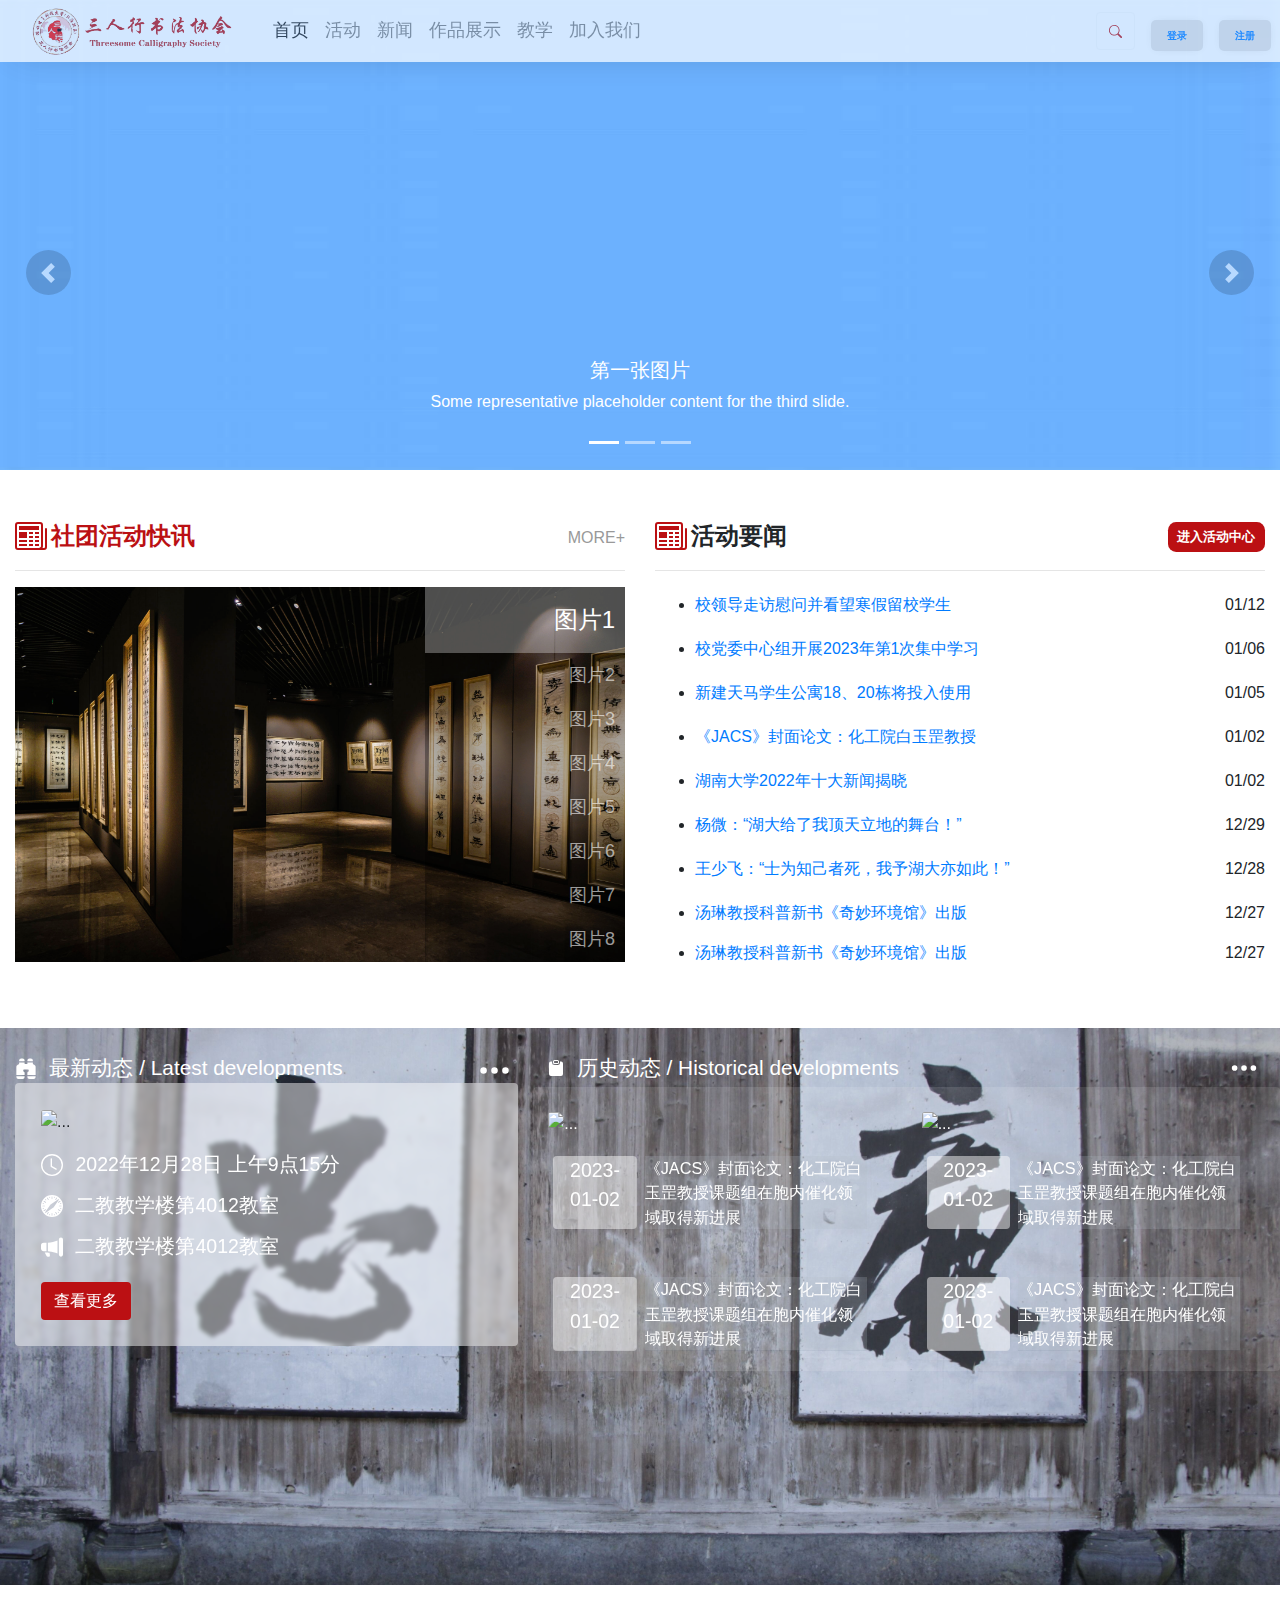
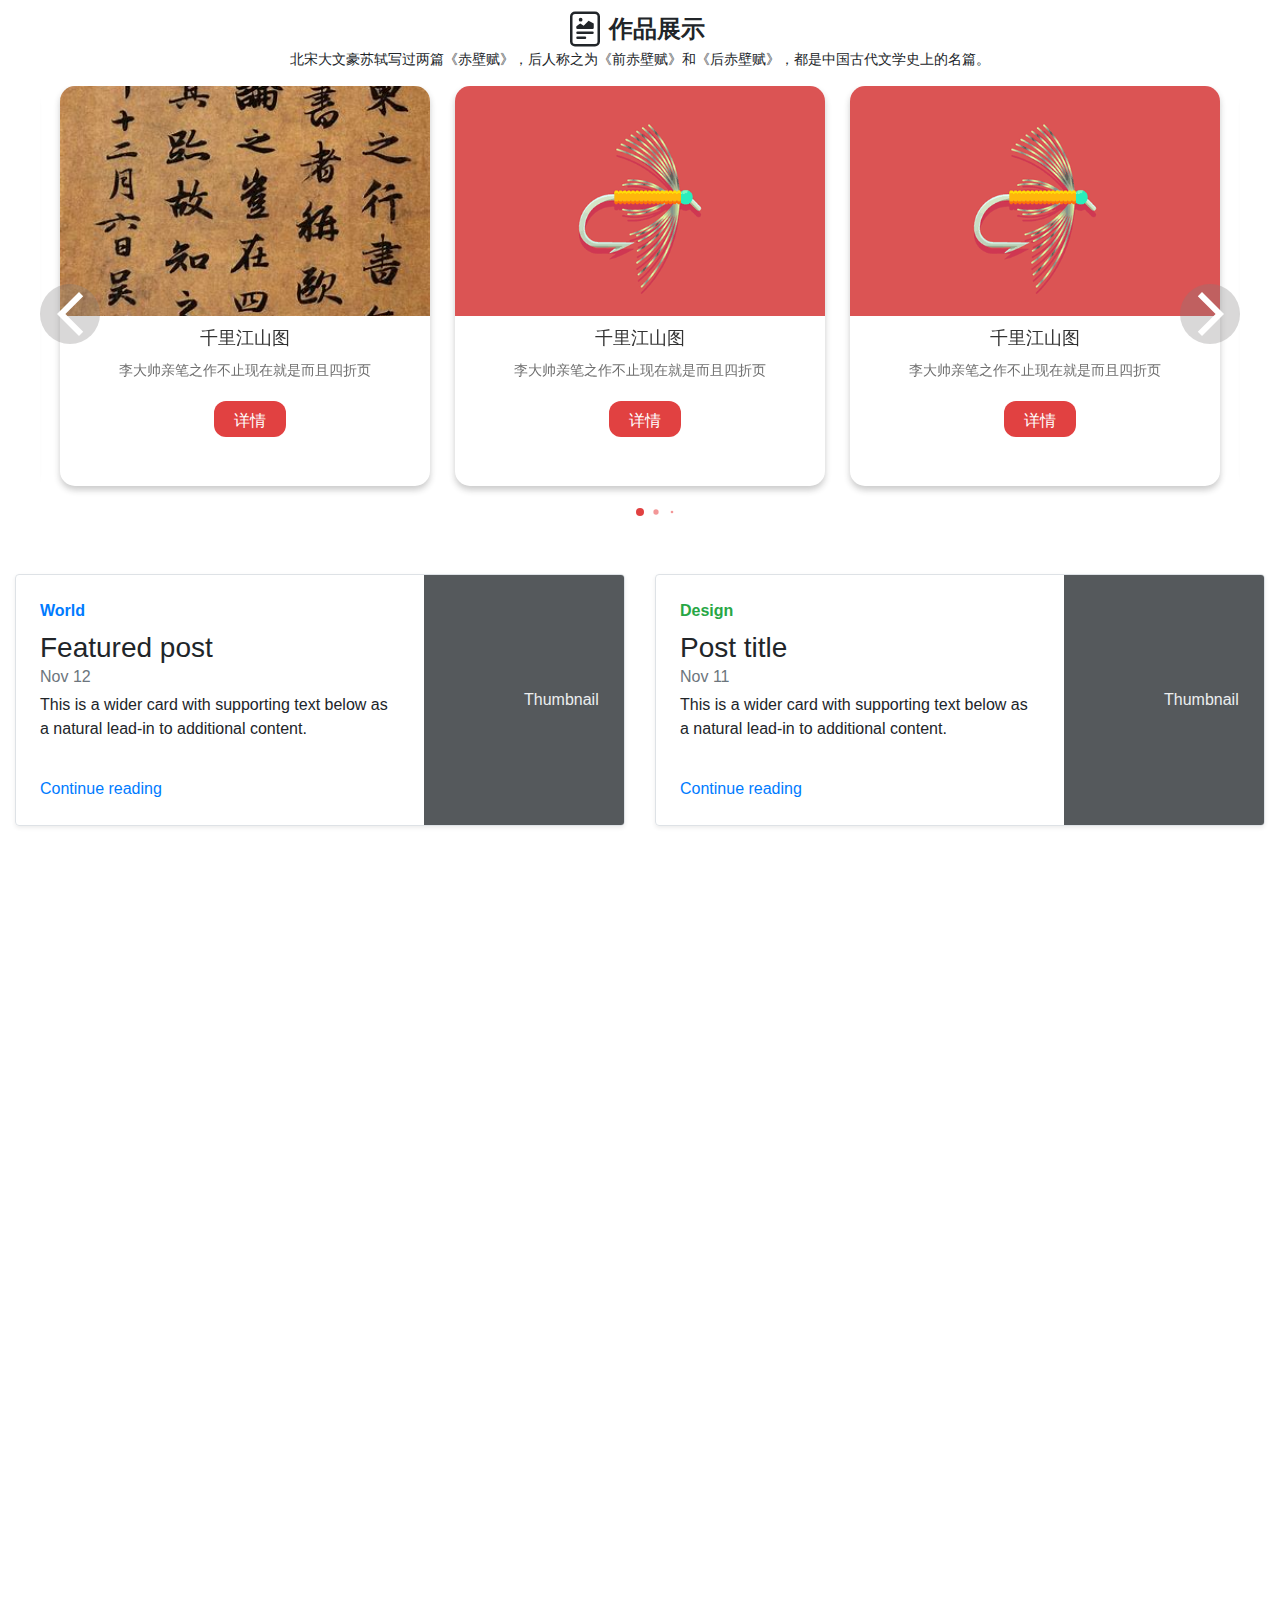
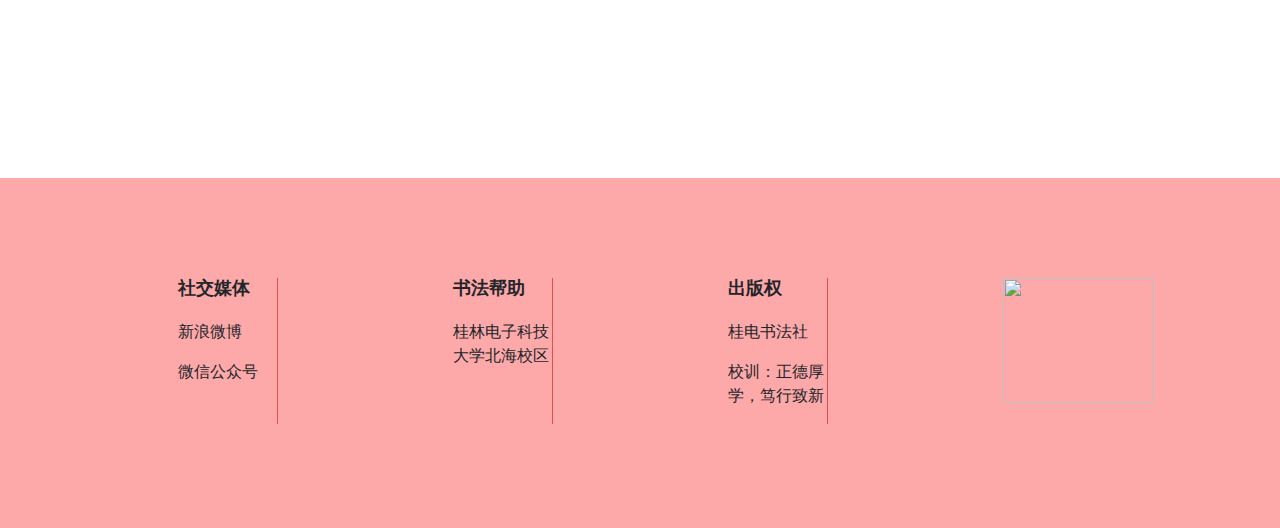
==== index.html @ 5d21cb12 "Merge branch 'master' of https://gitee.com/yu-beihu/calligraphy_association" ====
<!DOCTYPE html>
<html lang="zn-CN">

<head>
    <meta charset="UTF-8">
    <meta http-equiv="X-UA-Compatible" content="IE=edge">
    <meta name="viewport" content="width=device-width, initial-scale=1.0">
    <title>首页</title>
    <link rel="stylesheet" href="css/bootstrap.css">
    <!--Swiper CSS-->
    <link rel="stylesheet" href="css/swiper.min.css">
    <link rel="stylesheet" href="css/swiper-bundle.min.css">
    <script src="js/jquery-3.1.0.js"></script>
    <script src="js/bootstrap.min.js"></script>
    <script src="js/popper.min.js"></script>
    <script src="js/bootstrap.bundle.min.js"></script>
    <script src="js/bootstrap.js"></script>
    <script src="js/popper.min.js"></script>

    <script type="text/javascript" src="js/jquery.min.js"></script>
    <script type="text/javascript" src="js/template-web.js"></script>
    <link rel="stylesheet" href="css/put.css">


    <!-- <script src="https://cdn.staticfile.org/jquery/3.2.1/jquery.min.js"></script> -->
    <!-- <script src="https://cdn.staticfile.org/twitter-bootstrap/4.3.1/js/bootstrap.min.js"></script> -->

    <style>
        body {
            font-family: SF Pro SC, SF Pro Display, SF Pro Icons, AOS Icons, PingFang SC, Helvetica Neue, Helvetica, Arial, sans-serif;
        }

        @font-face {
            font-family: 'YuWeisform';
            /* 这个名字可以自己定义 */
            src: url('fonts/YuWeisform.ttf');
            /* IE9 Compat Modes */
            /*这里以及下面的src后面的地址填的都是自己本地的相对地址*/
            /* Legacy iOS */
            /* font-weight: bold;
            font-style: normal; */
        }

        .first {
            z-index: 99;
        }

        .logoimg {
            position: fixed;
            left: 20px;
            top: 0px;
            width: 223px;
            height: 64px;
        }

        .navbar-header {
            padding-left: 200px;
            height: 45px;
        }

        .nav-item {
            font-size: 18px;
            color: #000;
            border-bottom: 1px solid #ffffff;

        }

        .nav-item:hover {
            padding: 0px -2px;
            border-bottom: 1px solid #000000;
        }


        .button-header {
            padding-top: 7px;
        }

        .navbar-toggler {
            margin-top: 3px;
        }

        /* Make the image fully responsive */

        .carousel-inner img {
            width: 100%;
            height: 100%;
        }

        .my-navbar {
            padding: 9px;
            transition: background 0.5s ease-in-out, padding 0.5s ease-in-out;
            background-color: #ffffff;
            opacity: 0.70;
            -webkit-box-shadow: 3px 2px 37px -13px rgba(0, 0, 0, .3);
            box-shadow: 3px 2px 37px -13px rgba(0, 0, 0, .3);


        }

        .my-navbar a {
            background: transparent !important;
            /* color: #fff !important */
        }

        .my-navbar a:hover {
            color: #000000 !important;
            background: transparent;
            outline: 0
        }

        .my-navbar a {
            transition: color 0.5s ease-in-out;
        }

        /*-webkit-transition ;-moz-transition*/

        .top-nav {
            padding: 9px 5px;
            background: #ffffff;
            opacity: 1;
        }

        button.navbar-toggle {
            background-color: #fbfbfb;
        }

        /*整个背景都是transparent透明的，会看不到，所以再次覆盖一下*/

        button.navbar-toggle>span.icon-bar {
            background-color: #dedede
        }

        /* 
        导航栏登录注册css
         */
        .login {
            /* padding: 15px 25px; */
            border: unset;
            border-radius: 5px;
            color: #000000;
            z-index: 1;
            background: #e4e3e3;
            position: relative;
            font-weight: 1000;
            font-size: 10px;
            -webkit-box-shadow: 0px 0px 11px -6px rgba(0, 0, 0, .3);
            box-shadow: 0px 0px 11px -6px rgba(0, 0, 0, .3);
            transition: all 250ms;
            overflow: hidden;
        }

        .login::before {
            content: "";
            position: absolute;
            top: 0;
            left: 0;
            height: 100%;
            width: 0;
            /* border-radius: 3px; */
            background-color: #BB1013;
            z-index: -1;
            -webkit-box-shadow: 4px 8px 19px -3px rgba(0, 0, 0, 0.27);
            box-shadow: 4px 8px 19px -3px rgba(0, 0, 0, 0.27);
            transition: all 250ms
        }

        .login:hover {
            color: #e8e8e8;
        }

        .login:hover::before {
            width: 100%;
        }

        .resd {
            /* padding: 15px 25px; */
            border: unset;
            border-radius: 5px;
            color: #000000;
            z-index: 1;
            background: #e4e3e3;
            position: relative;
            font-weight: 1000;
            font-size: 10px;
            -webkit-box-shadow: 0px 0px 11px -6px rgba(0, 0, 0, .3);
            box-shadow: 0px 0px 11px -6px rgba(0, 0, 0, .3);
            transition: all 250ms;
            overflow: hidden;
        }

        .resd::before {
            content: "";
            position: absolute;
            top: 0;
            left: 0;
            height: 100%;
            width: 0;
            border-radius: 3px;
            background-color: #BB1013;
            z-index: -1;
            transition: all 250ms
        }

        .resd:hover {
            color: #e8e8e8;
        }

        .resd:hover::before {
            width: 100%;
        }

        /* 
        导航栏登录注册css结束
         */

        /*轮播图左右按钮*/
        .prev {
            position: absolute;
            left: 2%;
            top: 50%;
            margin-top: 15px;
            width: 45px;
            height: 45px;
            background-color: rgba(0, 0, 0, .3);
            text-align: center;
            line-height: 30px;
            color: #fff;
            text-decoration: none;
            border-radius: 45px;
            border-radius: 45px;
            /* display: none; */
            z-index: 2;
        }

        .next {
            position: absolute;
            right: 2%;
            top: 50%;
            margin-top: 15px;
            width: 45px;
            height: 45px;
            background-color: rgba(0, 0, 0, .3);
            text-align: center;
            line-height: 30px;
            color: #fff;
            text-decoration: none;
            border-radius: 45px;
            border-radius: 45px;
            /* display: none; */
            z-index: 2;
        }

        /* 
          导航栏收缩时展示按钮
         */
        .burger {
            position: relative;
            width: 33px;
            height: 18px;
            background: transparent;
            cursor: pointer;
            top: 4px;
        }

        .burger input {
            display: none;
        }

        .burger span {
            display: block;
            position: absolute;
            height: 4px;
            width: 100%;
            background: black;
            border-radius: 9px;
            opacity: 1;
            left: 0;
            transform: rotate(0deg);
            transition: .25s ease-in-out;
        }

        .burger span:nth-of-type(1) {
            top: 0px;
            transform-origin: left center;
        }

        .burger span:nth-of-type(2) {
            top: 50%;
            transform: translateY(-50%);
            transform-origin: left center;
        }

        .burger span:nth-of-type(3) {
            top: 100%;
            transform-origin: left center;
            transform: translateY(-100%);
        }

        .burger input:checked~span:nth-of-type(1) {
            transform: rotate(45deg);
            top: -3px;
            left: 5px;
        }

        .burger input:checked~span:nth-of-type(2) {
            width: 0%;
            opacity: 0;
        }

        .burger input:checked~span:nth-of-type(3) {
            transform: rotate(-45deg);
            top: 21px;
            left: 5px;
        }

        .search {
            z-index: 2000;
            height: 50px;
            width: 100%;
            position: fixed;
            top: 61px;
            padding: 10px 0px;
            background: rgba(156, 156, 156, 0.45);
            backdrop-filter: blur(2px);
            border-radius: 4px;
            overflow: hidden;
        }

        .input {
            width: 80%;
            /* max-width: auto; */
            height: 30px;
            padding: 12px;
            background-color: #fffdfd;
            border-radius: 6px 0 0 6px;
            border: 1.5px solid lightgrey;
            outline: none;
            transition: all 0.3s cubic-bezier(0.19, 1, 0.22, 1);
            /* box-shadow: 0px 0px 20px -18px; */
        }

        .input:hover {
            border: 2px solid lightgrey;
            box-shadow: 0px 0px 20px -17px;
        }

        .input:active {
            transform: scale(0.95);
        }

        .input:focus {
            border-radius: 26px 0 0 26px;
        }

        .button--submit {
            border-radius: 0 6px 6px 0;
            border: none;
            background-color: #BB1013;
            color: #fff;
            font-size: 10px;
            font-weight: bolder;
        }


        /* 
          导航栏收缩时展示按钮结束
         */

        /* 更多活动按钮 */
        .moreActivity {
            width: 7.5em;
            height: 2.3em;
            /* margin: 0.5em; */
            background: #BB1013;
            color: white;
            border: none;
            border-radius: 0.625em;
            font-size: 13px;
            font-weight: bold;
            cursor: pointer;
            position: relative;
            z-index: 1;
            overflow: hidden;
        }

        .moreActivity:hover {
            color: black;
        }

        .moreActivity:after {
            content: "";
            background: white;
            position: absolute;
            z-index: -1;
            left: -20%;
            right: -20%;
            top: 0;
            bottom: 0;
            transform: skewX(-45deg) scale(0, 1);
            transition: all 0.5s;
        }

        .moreActivity:hover:after {
            transform: skewX(-45deg) scale(1, 1);
            -webkit-transition: all 0.5s;
            transition: all 0.5s;
        }

        /* <!-- 新闻开始 --> */
        .news {
            width: 100%;
            height: 557px;
            background: url("img/H0SP1E.jpg") no-repeat center center/cover;
            background-position: center center;
            background-size: cover;
            background-repeat: no-repeat;
            min-height: 557px;
        }



        .more {
            background: none;
            border: none;
            /* padding: 2px 10px; */
            border-radius: 10px;
            float: right;
        }

        .moref2 {
            background: none;
            border: none;
            /* padding: 2px 10px; */
            border-radius: 10px;
            float: right;
            color: rgb(255, 255, 255);
        }

        .more:hover {
            background: rgba(170, 170, 170, 0.062);
            transition: 0.5s;
        }

        .more svg {
            color: #fff;
        }

        .cakf1 {


            background: rgba(255, 255, 255, 0.47);
            backdrop-filter: blur(2px);
            border-radius: 4px;
        }

        .cakf2 {


            background: rgba(255, 255, 255, 0.12);
            backdrop-filter: blur(0px);
            border-radius: 4px;
        }

        .cards {
            width: 190px;
            height: 254px;
            margin: 0 auto;
            background-color: #F8FBFE;
            border-radius: 8px;
            z-index: 1;
        }

        .tools {
            display: flex;
            align-items: center;
            padding: 9px;
        }

        .circle {
            padding: 0 4px;
        }

        .box {
            display: inline-block;
            align-items: center;
            width: 10px;
            height: 10px;
            padding: 1px;
            border-radius: 50%;
        }

        .red {
            background-color: #ff605c;
        }

        .yellow {
            background-color: #ffbd44;
        }

        .green {
            background-color: #00ca4e;
        }

        /* 新闻结束 */
        /*作品展示开始*/
        /*图标*/
        .calligraphy_icon {
            margin: 0 auto;
            width: 180px;
        }

        /* .calligraphy_icon>div {
            margin-top: -1px;
        } */
        .calligraphy_introduce {
            font-size: 14px;
            text-align: center;
        }

        /*滑动*/
        .slide-container {
            margin-top: 1x;
            max-width: 1200px;
            width: 100%;
            max-height: 700px;
            /* background-color: rgb(222, 219, 219); */
            padding: 0 20px 40px 20px;
            /* --swiper-navigation-size:0; */
            overflow-x: hidden;
        }

        .slide-content {
            margin: 0 40px;
        }

        .carde {
            width: 200px;
            height: 400px;
            border-radius: 15px;
            background-color: rgb(255, 255, 255);
            position: relative;
            box-shadow: 0 4px 6px 0 rgba(39, 36, 36, 0.24);
            background-color: rgba(255, 255, 255, 0.15);

        }

        .carde:hover {
            box-shadow: 1px 7px 8px 1px rgba(0, 0, 0, 0.24);
            cursor: pointer;
            transition: all 0.3s ease;

        }

        .image-content,
        .card-content {
            display: flex;
            flex-direction: column;
            align-items: center;

            /* padding: -10px -14px; */

        }

        .image-content {
            position: relative;
            row-gap: 5px;
            width: 100%;
            height: 230px;
            border-radius: 15px 15px 0 0;

        }


        .card-image {
            position: relative;
            height: 150px;
            width: 150px;

        }


        .card-image,
        .card-img {
            height: 100%;
            width: 100%;
            border-radius: 15px 15px 0 0;
            object-fit: cover;
        }

        .name {
            margin-top: 12px;
            font-size: 18px;
            font-weight: 500;
            color: #333;
            text-align: center;
        }

        .description {
            font-size: 14px;
            color: #707070;
            text-align: center;
            padding: 2px;
        }

        .button {
            border: none;
            font-size: 16px;
            color: #FFF;
            padding: 8px 16px;
            background-color: rgb(225, 65, 65);
            border-radius: 12px;

            cursor: pointer;
            transition: all 0.3s ease;
            width: 4.5em;
            height: 2.3em;

            margin: 2px -50px;
            position: relative;
            left: 55%;


        }

        .button:hover {
            background-color: rgb(207, 46, 46);
            box-shadow: 0 1px 11px 0 rgba(0, 0, 0, 0.24);

        }

        /*左右按钮*/
        .swiper-button-prev {
            color: rgba(0, 0, 0, 0) !important;
            background-image: url("data:image/svg+xml;charset=utf-8,%3Csvg%20xmlns%3D'http%3A%2F%2Fwww.w3.org%2F2000%2Fsvg'%20viewBox%3D'0%200%2027%2044'%3E%3Cpath%20d%3D'M0%2C22L22%2C0l4.2%2C4.2L8.4%2C22l17.8%2C17.8L22%2C44L0%2C22z'%20fill%3D'%23ffffff'%2F%3E%3C%2Fsvg%3E");
            position: absolute;
            left: 0;
            width: 60px;
            height: 60px;
            background-color: rgba(130, 127, 127, 0.3);
            text-decoration: none;
            border-radius: 45px;
            border-radius: 45px;
            /* display: none; */
            z-index: 2;


        }

        .swiper-button-next {
            color: rgba(0, 0, 0, 0) !important;
            background-image: url("data:image/svg+xml;charset=utf-8,%3Csvg%20xmlns%3D'http%3A%2F%2Fwww.w3.org%2F2000%2Fsvg'%20viewBox%3D'0%200%2027%2044'%3E%3Cpath%20d%3D'M27%2C22L5%2C44l-4.2-4.2L18.6%2C22L0.8%2C4.2L5%2C0z'%20fill%3D'%23ffffff'%2F%3E%3C%2Fsvg%3E");
            position: absolute;
            right: 0;
            width: 60px;
            height: 60px;
            background-color: rgba(130, 127, 127, 0.3);
            border-radius: 45px;
            border-radius: 45px;
            /* display: none; */
            z-index: 2;

        }

        .hide {
            display: none;
        }

        .swiper-button-next:hover,
        .swiper-button-prev:hover {
            color: #000;
            transition: opacity 0.5s;
        }

        .swiper-pagination-bullet {
            background-color: #f39798;
            opacity: 1;
        }

        .swiper-pagination-bullet-active {
            background-color: rgb(225, 65, 65);
        }

 /*尾部开始*/
 .footer{
    width: 100%;
    height: 350px;
    background: #fda9a9;
    margin-top: 20px;
 } 

 .footer-in{
    width: 1200px;
    margin: 0 auto;   
    display: flex;
    padding: 100px 50px;
    justify-content: space-around;
 }
.footer-item{
    width: 100px;
   border-right: 1px solid  rgb(221, 81, 81);
}
.footer-item:last-child{
    border-right: none;
}
footer-item:last-child(2){
    border-right: none;
}

.footer-item h3{
   font-size: 18px;
   font-weight: bold;
   margin-bottom: 20px;
}
        /*作品展示结束*/

        /* 活动中心开始 */
        .hdxw-right ul li {
            height: 36px;
            line-height: 36px;
            /* position: relative; */
            /* text-overflow: ellipsis; */
            white-space: nowrap;
            /* overflow: hidden; */
        }

        /* 活动中心结束 */
    </style>

</head>

<body>
   


    <div class="first">
        <!-- 导航栏 -->
        <nav class="navbar navbar-expand-lg fixed-top my-navbar navbar-light " role="navigation">
            <!-- logo -->

            <a class="navbar-brand" href="#" style="margin-left: 240px;">
                <img class="logoimg" src="img/logo.png" alt="">
            </a>
            <button class="navbar-toggler" type="button" data-toggle="collapse" data-target="#collapsibleNavbar">
                <!-- <span class="navbar-toggler-icon"></span> -->
                <label for="burger" class="burger">
                    <input id="burger" type="checkbox">
                    <span></span>
                    <span></span>
                    <span></span>
                </label>
            </button>

            <!-- mene -->

            <div class="collapse navbar-collapse" id="collapsibleNavbar">
                <!-- navbar-collapse 缩减之后的样式 -->
                <ul class="nav navbar-nav">
                    <li class="nav-item">
                        <a class="nav-link active" href="index.html">首页</a>
                    </li>
                    <li class="nav-item">
                        <a class="nav-link" href="">活动</a>
                    </li>
                    <li class="nav-item">
                        <a class="nav-link" href="">新闻</a>
                    </li>
                    <li class="nav-item">
                        <a class="nav-link" href="calligraphy_works.html">作品展示</a>
                    </li>
                    <li class="nav-item">
                        <a class="nav-link" href="">教学</a>
                    </li>

                    <li class="nav-item">
                        <a class="nav-link" id="" href="about.html">加入我们</a>
                    </li>
                </ul>
                <ul class="navbar-nav flex-row ml-md-auto d-md-flex">
                    <li class="btnli">
                        <a class="btn btn-light " data-toggle="collapse" href="#collapseExample" role="button"
                            aria-expanded="false" aria-controls="collapseExample">
                            <i class="bi bi-search">
                                <svg xmlns="http://www.w3.org/2000/svg" width="13" height="13" fill="currentColor"
                                    style="color: #BB1013;" class="bi bi-search" viewBox="0 0 16 16">
                                    <path
                                        d="M11.742 10.344a6.5 6.5 0 1 0-1.397 1.398h-.001c.03.04.062.078.098.115l3.85 3.85a1 1 0 0 0 1.415-1.414l-3.85-3.85a1.007 1.007 0 0 0-.115-.1zM12 6.5a5.5 5.5 0 1 1-11 0 5.5 5.5 0 0 1 11 0z" />
                                </svg>
                            </i>
                        </a>
                        <!-- <button class="btn btn-light my-2 my-sm-0" type="submit"></button> -->
                    </li>
                </ul>
                <button class="nav-link login d-lg-inline-block mb-3 mb-md-0 ml-lg-3 mt-2" href=""><a
                        href="login.html">登录</a> </button>
                <button class="nav-link resd d-lg-inline-block mb-3 mb-md-0 ml-lg-3 mt-2" href=""><a
                        href="register.html">注册</a></button>

            </div>
        </nav>
        <div class="search" style="display: none;">
            <form action="">
                <div class="input-group d-flex justify-content-center">
                    <input type="text" class="input " placeholder="请输入您想要输入的内容" autocomplete="off">
                    <input class="button--submit" value="搜索内容" type="submit">
                </div>
                <!-- col-lg-11 col-md-11 col-sm-10 -->
            </form>
        </div>
        <!-- 导航栏结束 -->
    </div>


    <!--轮播图-->
    <div id="carouselExampleIndicators" class="carousel slide" data-interval="3000" data-ride="carousel">
        <!--显示下方指针-->
        <ol class="carousel-indicators">
            <li data-target="#carouselExampleIndicators" data-slide-to="0" class="active"></li>
            <li data-target="#carouselExampleIndicators" data-slide-to="1"></li>
            <li data-target="#carouselExampleIndicators" data-slide-to="2"></li>
        </ol>
        <div class="carousel-inner">
            <div class="carousel-item active">
                <img src="img/Carousel-1.jpg" style="width: 100%; height: 470px;" alt="picture-1">
                <div class="carousel-caption">
                    <h5>第一张图片</h5>
                    <p>Some representative placeholder content for the third slide.</p>
                </div>
            </div>
            <div class="carousel-item">
                <img src="img/Carousel-2.jpg" style="width: 100%; height: 470px;" alt="picture-2">
                <div class="carousel-caption ">
                    <h5>第二张图片</h5>
                    <p>Some representative placeholder content for the third slide.</p>
                </div>
            </div>
            <div class="carousel-item">
                <img src="img/Carousel-3.jpg" style="width: 100%; height: 470px;" alt="picture-3">
                <div class="carousel-caption ">
                    <h5>第三张图片</h5>
                    <p>Some representative placeholder content for the third slide.</p>
                </div>
            </div>
        </div>

        <button class="carousel-control-prev prev" type="button" data-target="#carouselExampleIndicators"
            data-slide="prev">
            <span class="carousel-control-prev-icon" aria-hidden="true"></span>
            <span class="sr-only">Previous</span>
        </button>
        <button class="carousel-control-next next" type="button" data-target="#carouselExampleIndicators"
            data-slide="next">
            <span class="carousel-control-next-icon" aria-hidden="true"></span>
            <span class="sr-only">Next</span>
        </button>
    </div>
    <!--轮播图结束-->

    <!-- 活动要闻开始 -->
    <!-- <div class="container-fluid">
        <div class="row mt-4">
            <div class="col">
                <svg xmlns="http://www.w3.org/2000/svg" width="32" height="32" fill="currentColor"
                    style="color: #BB1013;" class=" bi bi-newspaper" viewBox="0 0 16 16">
                    <path
                        d="M0 2.5A1.5 1.5 0 0 1 1.5 1h11A1.5 1.5 0 0 1 14 2.5v10.528c0 .3-.05.654-.238.972h.738a.5.5 0 0 0 .5-.5v-9a.5.5 0 0 1 1 0v9a1.5 1.5 0 0 1-1.5 1.5H1.497A1.497 1.497 0 0 1 0 13.5v-11zM12 14c.37 0 .654-.211.853-.441.092-.106.147-.279.147-.531V2.5a.5.5 0 0 0-.5-.5h-11a.5.5 0 0 0-.5.5v11c0 .278.223.5.497.5H12z" />
                    <path
                        d="M2 3h10v2H2V3zm0 3h4v3H2V6zm0 4h4v1H2v-1zm0 2h4v1H2v-1zm5-6h2v1H7V6zm3 0h2v1h-2V6zM7 8h2v1H7V8zm3 0h2v1h-2V8zm-3 2h2v1H7v-1zm3 0h2v1h-2v-1zm-3 2h2v1H7v-1zm3 0h2v1h-2v-1z" />
                </svg>
                <span class="align-middle"
                    style="font-size: 24px;font-weight:bolder;font-family: YuWeisform; ">活动要闻</span>

            </div>
            <div class="col">
                <div class="float-right mr-3">
                    <button class="moreActivity "> 进入活动中心
                    </button>
                </div>
            </div>
        </div>
    </div> -->

    <!-- 活动内容开始 -->
    <div class="container-fluid mt-5">
        <div class="row">
            <div class="col-lg-6 col-xl-6 col-md-6" style="height: 500px;">
                <div class="">
                    <svg xmlns="http://www.w3.org/2000/svg" width="32" height="32" fill="currentColor"
                        style="color: #BB1013;" class=" bi bi-newspaper" viewBox="0 0 16 16">
                        <path
                            d="M0 2.5A1.5 1.5 0 0 1 1.5 1h11A1.5 1.5 0 0 1 14 2.5v10.528c0 .3-.05.654-.238.972h.738a.5.5 0 0 0 .5-.5v-9a.5.5 0 0 1 1 0v9a1.5 1.5 0 0 1-1.5 1.5H1.497A1.497 1.497 0 0 1 0 13.5v-11zM12 14c.37 0 .654-.211.853-.441.092-.106.147-.279.147-.531V2.5a.5.5 0 0 0-.5-.5h-11a.5.5 0 0 0-.5.5v11c0 .278.223.5.497.5H12z" />
                        <path
                            d="M2 3h10v2H2V3zm0 3h4v3H2V6zm0 4h4v1H2v-1zm0 2h4v1H2v-1zm5-6h2v1H7V6zm3 0h2v1h-2V6zM7 8h2v1H7V8zm3 0h2v1h-2V8zm-3 2h2v1H7v-1zm3 0h2v1h-2v-1zm-3 2h2v1H7v-1zm3 0h2v1h-2v-1z" />
                    </svg>
                    <span class="align-middle"
                        style="font-size: 24px;font-weight:bolder;font-family: YuWeisform; color: #BB1013;">社团活动快讯</span>

                    <a class="mt-2" href="" style="float:right;   color: #999;
                    font-size: 16px; ">MORE+</a>
                    <hr>
                    <div class="slideshow-box col">
                        <div class="img-box" id="img-box">
                            <a href=""></a><a href=""></a><a href=""></a><a href=""></a><a href=""></a><a href=""></a><a
                                href=""></a><a href=""></a>
                        </div>
                        <div class="img-btn-box" id="img-btn-box">
                            <a href="">图片1</a><a href="">图片2</a><a href="">图片3</a><a href="">图片4</a><a href="">图片5</a><a
                                href="">图片6</a><a href="">图片7</a><a href="">图片8</a>
                        </div>
                    </div>
                </div>
                <script src="index.js"></script>
            </div>
            <div class="col-lg-5 col-xl-6 col-md-6" style="height: 500px;">
                <div>
                    <div class="row ">
                        <div class="col">
                            <svg xmlns="http://www.w3.org/2000/svg" width="32" height="32" fill="currentColor"
                                style="color: #BB1013;" class=" bi bi-newspaper" viewBox="0 0 16 16">
                                <path
                                    d="M0 2.5A1.5 1.5 0 0 1 1.5 1h11A1.5 1.5 0 0 1 14 2.5v10.528c0 .3-.05.654-.238.972h.738a.5.5 0 0 0 .5-.5v-9a.5.5 0 0 1 1 0v9a1.5 1.5 0 0 1-1.5 1.5H1.497A1.497 1.497 0 0 1 0 13.5v-11zM12 14c.37 0 .654-.211.853-.441.092-.106.147-.279.147-.531V2.5a.5.5 0 0 0-.5-.5h-11a.5.5 0 0 0-.5.5v11c0 .278.223.5.497.5H12z" />
                                <path
                                    d="M2 3h10v2H2V3zm0 3h4v3H2V6zm0 4h4v1H2v-1zm0 2h4v1H2v-1zm5-6h2v1H7V6zm3 0h2v1h-2V6zM7 8h2v1H7V8zm3 0h2v1h-2V8zm-3 2h2v1H7v-1zm3 0h2v1h-2v-1zm-3 2h2v1H7v-1zm3 0h2v1h-2v-1z" />
                            </svg>
                            <span class="align-middle"
                                style="font-size: 24px;font-weight:bolder;font-family: YuWeisform; ">活动要闻</span>

                        </div>
                        <div class="col">
                            <div class="float-right  mt-1">
                                <button class="moreActivity "> 进入活动中心
                                </button>
                            </div>
                        </div>
                    </div>
                    <hr>
                    <div class="hdxw-right">
                        <ul>
                            <li class=""><a href="https://news.hnu.edu.cn/info/1102/33597.htm" title="校领导走访慰问并看望寒假留校学生"
                                    target="_blank">
                                    <span class="div">校领导走访慰问并看望寒假留校学生</span>

                                </a>
                                <span style="float: right;">01/12</span>
                            </li>
                            <li class="mt-2"><a href="https://news.hnu.edu.cn/info/1102/33581.htm"
                                    title="校党委中心组开展2023年第1次集中学习" target="_blank">
                                    <span class="div">校党委中心组开展2023年第1次集中学习</span>
                                </a><span style="float: right;">01/06</span></li>
                            <li class="mt-2"><a href="https://news.hnu.edu.cn/info/1102/33569.htm"
                                    title="新建天马学生公寓18、20栋将投入使用" target="_blank">
                                    <span class="div">新建天马学生公寓18、20栋将投入使用</span>
                                </a><span style="float: right;">01/05</span></li>
                            <li class="mt-2"><a href="https://news.hnu.edu.cn/info/1102/33564.htm"
                                    title="《JACS》封面论文：化工院白玉罡教授课题组在胞内催化领域取得新进展" target="_blank">
                                    <span class="div">《JACS》封面论文：化工院白玉罡教授</span>
                                </a><span style="float: right;">01/02</span></li>
                            <li class="mt-2"><a href="https://news.hnu.edu.cn/info/1102/33555.htm"
                                    title="湖南大学2022年十大新闻揭晓" target="_blank">
                                    <span class="div">湖南大学2022年十大新闻揭晓</span>
                                </a><span style="float: right;">01/02</span></li>
                            <li class="mt-2"><a href="https://mp.weixin.qq.com/s/LqCam2dSW_pKatkyyL9A3Q"
                                    title="杨微：“湖大给了我顶天立地的舞台！”" target="_blank">
                                    <span class="div">杨微：“湖大给了我顶天立地的舞台！”</span>
                                </a><span style="float: right;">12/29</span></li>
                            <li class="mt-2"><a href="https://mp.weixin.qq.com/s/rko7mZcYi57-EEB3m8V_sQ"
                                    title="王少飞：“士为知己者死，我予湖大亦如此！”" target="_blank">
                                    <span class="div">王少飞：“士为知己者死，我予湖大亦如此！”</span>
                                </a><span style="float: right;">12/28</span></li>
                            <li class="mt-2"><a href="https://news.hnu.edu.cn/info/1102/33558.htm"
                                    title="汤琳教授科普新书《奇妙环境馆》出版" target="_blank">
                                    <span class="div">汤琳教授科普新书《奇妙环境馆》出版</span>
                                </a><span style="float: right;">12/27</span></li>
                            <li class="mt-1"><a href="https://news.hnu.edu.cn/info/1102/33558.htm"
                                    title="汤琳教授科普新书《奇妙环境馆》出版" target="_blank">
                                    <span class="div">汤琳教授科普新书《奇妙环境馆》出版</span>
                                </a><span style="float: right;">12/27</span></li>
                            <div class="clear"></div>
                        </ul>
                    </div>
                </div>
            </div>

        </div>
    </div>
    <!-- 活动内容结束 -->

    <!-- 动态开始 -->
    <div class="container-fluid news " style="margin-top: 10px;">
        <div class="row">
            <div class="f1 col-xl-5 col-lg-5 col-md-6 col-sm-4 mt-4" style=" height: 544px;">
                <div class="" style="color: #ffffff;">
                    <svg xmlns="http://www.w3.org/2000/svg" width="22" height="22" fill="currentColor"
                        style="color: #ffffff;" class="bi bi-binoculars-fill" viewBox="0 0 16 16">
                        <path
                            d="M4.5 1A1.5 1.5 0 0 0 3 2.5V3h4v-.5A1.5 1.5 0 0 0 5.5 1h-1zM7 4v1h2V4h4v.882a.5.5 0 0 0 .276.447l.895.447A1.5 1.5 0 0 1 15 7.118V13H9v-1.5a.5.5 0 0 1 .146-.354l.854-.853V9.5a.5.5 0 0 0-.5-.5h-3a.5.5 0 0 0-.5.5v.793l.854.853A.5.5 0 0 1 7 11.5V13H1V7.118a1.5 1.5 0 0 1 .83-1.342l.894-.447A.5.5 0 0 0 3 4.882V4h4zM1 14v.5A1.5 1.5 0 0 0 2.5 16h3A1.5 1.5 0 0 0 7 14.5V14H1zm8 0v.5a1.5 1.5 0 0 0 1.5 1.5h3a1.5 1.5 0 0 0 1.5-1.5V14H9zm4-11H9v-.5A1.5 1.5 0 0 1 10.5 1h1A1.5 1.5 0 0 1 13 2.5V3z" />
                    </svg>
                    <span class="align-middle ml-2" style="font-weight:normal;font-size: calc(0.5em + 1vw);">最新动态 /
                        Latest
                        developments</span>
                    <button class="more">
                        <svg xmlns="http://www.w3.org/2000/svg" width="35" height="35" fill="currentColor"
                            class="bi bi-three-dots" viewBox="0 0 16 16">
                            <path
                                d="M3 9.5a1.5 1.5 0 1 1 0-3 1.5 1.5 0 0 1 0 3zm5 0a1.5 1.5 0 1 1 0-3 1.5 1.5 0 0 1 0 3zm5 0a1.5 1.5 0 1 1 0-3 1.5 1.5 0 0 1 0 3z">
                            </path>
                        </svg>
                    </button>
                </div>

                <div class="cakf1" style="padding: 26px 26px;">
                    <img src="https://www.hnu.edu.cn/__local/2/42/FF/249D31135801A9F2301D2D96C25_9038FBAF_401F7.png"
                        class="card-img-top" alt="...">
                    <div class="mt-3" style=" color: rgb(255, 255, 255);">
                        <div class="card-title">
                            <svg xmlns="http://www.w3.org/2000/svg" width="22" height="22" style="color:#ffffff ;"
                                fill="currentColor" class="bi bi-clock" viewBox="0 0 16 16">
                                <path
                                    d="M8 3.5a.5.5 0 0 0-1 0V9a.5.5 0 0 0 .252.434l3.5 2a.5.5 0 0 0 .496-.868L8 8.71V3.5z" />
                                <path d="M8 16A8 8 0 1 0 8 0a8 8 0 0 0 0 16zm7-8A7 7 0 1 1 1 8a7 7 0 0 1 14 0z" />
                            </svg>
                            <span class="align-middle ml-2 " style="font-size: calc(0.5em + 0.9vw);">2022年12月28日
                                上午9点15分</span>
                        </div>
                        <div class="card-title mt-2"><svg xmlns="http://www.w3.org/2000/svg" width="22" height="22"
                                fill="currentColor" class="bi bi-browser-safari" viewBox="0 0 16 16">
                                <path
                                    d="M8 16A8 8 0 1 0 8 0a8 8 0 0 0 0 16Zm.25-14.75v1.5a.25.25 0 0 1-.5 0v-1.5a.25.25 0 0 1 .5 0Zm0 12v1.5a.25.25 0 1 1-.5 0v-1.5a.25.25 0 1 1 .5 0ZM4.5 1.938a.25.25 0 0 1 .342.091l.75 1.3a.25.25 0 0 1-.434.25l-.75-1.3a.25.25 0 0 1 .092-.341Zm6 10.392a.25.25 0 0 1 .341.092l.75 1.299a.25.25 0 1 1-.432.25l-.75-1.3a.25.25 0 0 1 .091-.34ZM2.28 4.408l1.298.75a.25.25 0 0 1-.25.434l-1.299-.75a.25.25 0 0 1 .25-.434Zm10.392 6 1.299.75a.25.25 0 1 1-.25.434l-1.3-.75a.25.25 0 0 1 .25-.434ZM1 8a.25.25 0 0 1 .25-.25h1.5a.25.25 0 0 1 0 .5h-1.5A.25.25 0 0 1 1 8Zm12 0a.25.25 0 0 1 .25-.25h1.5a.25.25 0 1 1 0 .5h-1.5A.25.25 0 0 1 13 8ZM2.03 11.159l1.298-.75a.25.25 0 0 1 .25.432l-1.299.75a.25.25 0 0 1-.25-.432Zm10.392-6 1.299-.75a.25.25 0 1 1 .25.433l-1.3.75a.25.25 0 0 1-.25-.434ZM4.5 14.061a.25.25 0 0 1-.092-.341l.75-1.3a.25.25 0 0 1 .434.25l-.75 1.3a.25.25 0 0 1-.342.091Zm6-10.392a.25.25 0 0 1-.091-.342l.75-1.299a.25.25 0 1 1 .432.25l-.75 1.3a.25.25 0 0 1-.341.09ZM6.494 1.415l.13.483a.25.25 0 1 1-.483.13l-.13-.483a.25.25 0 0 1 .483-.13ZM9.86 13.972l.13.483a.25.25 0 1 1-.483.13l-.13-.483a.25.25 0 0 1 .483-.13ZM3.05 3.05a.25.25 0 0 1 .354 0l.353.354a.25.25 0 0 1-.353.353l-.354-.353a.25.25 0 0 1 0-.354Zm9.193 9.193a.25.25 0 0 1 .353 0l.354.353a.25.25 0 1 1-.354.354l-.353-.354a.25.25 0 0 1 0-.353ZM1.545 6.01l.483.13a.25.25 0 1 1-.13.483l-.483-.13a.25.25 0 1 1 .13-.482Zm12.557 3.365.483.13a.25.25 0 1 1-.13.483l-.483-.13a.25.25 0 1 1 .13-.483Zm-12.863.436a.25.25 0 0 1 .176-.306l.483-.13a.25.25 0 1 1 .13.483l-.483.13a.25.25 0 0 1-.306-.177Zm12.557-3.365a.25.25 0 0 1 .176-.306l.483-.13a.25.25 0 1 1 .13.483l-.483.13a.25.25 0 0 1-.306-.177ZM3.045 12.944a.299.299 0 0 1-.029-.376l3.898-5.592a.25.25 0 0 1 .062-.062l5.602-3.884a.278.278 0 0 1 .392.392L9.086 9.024a.25.25 0 0 1-.062.062l-5.592 3.898a.299.299 0 0 1-.382-.034l-.005-.006Zm3.143 1.817a.25.25 0 0 1-.176-.306l.129-.483a.25.25 0 0 1 .483.13l-.13.483a.25.25 0 0 1-.306.176ZM9.553 2.204a.25.25 0 0 1-.177-.306l.13-.483a.25.25 0 1 1 .483.13l-.13.483a.25.25 0 0 1-.306.176Z" />
                            </svg>
                            <span class="align-middle ml-2" style="font-size: calc(0.5em + 0.9vw);">二教教学楼第4012教室</span>
                        </div>
                        <div class="card-title mt-2"><svg xmlns="http://www.w3.org/2000/svg" width="22" height="22"
                                fill="currentColor" class="bi bi-megaphone-fill" viewBox="0 0 16 16">
                                <path
                                    d="M13 2.5a1.5 1.5 0 0 1 3 0v11a1.5 1.5 0 0 1-3 0v-11zm-1 .724c-2.067.95-4.539 1.481-7 1.656v6.237a25.222 25.222 0 0 1 1.088.085c2.053.204 4.038.668 5.912 1.56V3.224zm-8 7.841V4.934c-.68.027-1.399.043-2.008.053A2.02 2.02 0 0 0 0 7v2c0 1.106.896 1.996 1.994 2.009a68.14 68.14 0 0 1 .496.008 64 64 0 0 1 1.51.048zm1.39 1.081c.285.021.569.047.85.078l.253 1.69a1 1 0 0 1-.983 1.187h-.548a1 1 0 0 1-.916-.599l-1.314-2.48a65.81 65.81 0 0 1 1.692.064c.327.017.65.037.966.06z" />
                            </svg>
                            <span class="align-middle ml-2" style="font-size: calc(0.5em + 0.9vw);">二教教学楼第4012教室</span>
                        </div>
                        <a href="#" class="btn mt-2"
                            style="background-color: #BB1013;color: rgb(255, 255, 255);">查看更多</a>
                    </div>
                </div>

            </div>

            <div class="f2 col-xl-7 col-lg-7 col-md-6 col-sm-8 mt-4 d-none d-sm-block"
                style="color: rgb(255, 255, 255); height: 544px;">
                <svg xmlns="http://www.w3.org/2000/svg" width="16" height="16" fill="currentColor"
                    class="bi bi-clipboard-fill" viewBox="0 0 16 16">
                    <path fill-rule="evenodd"
                        d="M10 1.5a.5.5 0 0 0-.5-.5h-3a.5.5 0 0 0-.5.5v1a.5.5 0 0 0 .5.5h3a.5.5 0 0 0 .5-.5v-1Zm-5 0A1.5 1.5 0 0 1 6.5 0h3A1.5 1.5 0 0 1 11 1.5v1A1.5 1.5 0 0 1 9.5 4h-3A1.5 1.5 0 0 1 5 2.5v-1Zm-2 0h1v1A2.5 2.5 0 0 0 6.5 5h3A2.5 2.5 0 0 0 12 2.5v-1h1a2 2 0 0 1 2 2V14a2 2 0 0 1-2 2H3a2 2 0 0 1-2-2V3.5a2 2 0 0 1 2-2Z" />
                </svg>
                <span class="align-middle ml-2" style="font-weight:normal;font-size: calc(0.5em + 1vw);">历史动态 /
                    Historical developments</span>
                <button class="moref2">
                    <svg xmlns="http://www.w3.org/2000/svg" width="30" height="30" fill="currentColor"
                        class="bi bi-three-dots" viewBox="0 0 16 16">
                        <path
                            d="M3 9.5a1.5 1.5 0 1 1 0-3 1.5 1.5 0 0 1 0 3zm5 0a1.5 1.5 0 1 1 0-3 1.5 1.5 0 0 1 0 3zm5 0a1.5 1.5 0 1 1 0-3 1.5 1.5 0 0 1 0 3z">
                        </path>
                    </svg>
                </button>

                <div class="row mt-1 cakf2 ">
                    <div class="col">
                        <div class="cad mt-4">
                            <img src="https://www.hnu.edu.cn/__local/2/42/FF/249D31135801A9F2301D2D96C25_9038FBAF_401F7.png"
                                class="card-img-top" alt="...">
                            <div class="card-body">
                                <div class="row">
                                    <div class="col-12">
                                        <div class="row">
                                            <div class="date-t text-center col-xl-3 col-lg-3 col-md-12 col-sm-12" style="font-size: calc(0.5em + 0.9vw); background: rgba(255,255,255, 0.4);
                                        backdrop-filter: blur(21px);
                                        border-radius: 4px; "> 2023-01-02
                                            </div>
                                            <div class="col-xl-8 col-lg-8 ml-2 col-md-12 col-sm-12" style=" font-size: calc(0.3em + 0.9vw);padding: 0 0; background: rgba(101,118,136,
                                        0.11); backdrop-filter: blur(12px); border-radius: 0px;">
                                                《JACS》封面论文：化工院白玉罡教授课题组在胞内催化领域取得新进展
                                            </div>
                                        </div>

                                    </div>



                                    <div class="col-12 mt-5">
                                        <div class="row">
                                            <div class="date-t text-center col-xl-3 col-lg-3 col-md-12 col-sm-12" style="font-size: calc(0.5em + 0.9vw); background: rgba(255,255,255, 0.4);
                                        backdrop-filter: blur(21px);
                                        border-radius: 4px; "> 2023-01-02
                                            </div>
                                            <div class="col-xl-8 col-lg-8 ml-2 col-md-12 col-sm-12" style=" font-size: calc(0.3em + 0.9vw);padding: 0 0; background: rgba(101,118,136,
                                        0.11); backdrop-filter: blur(12px); border-radius: 0px;">
                                                《JACS》封面论文：化工院白玉罡教授课题组在胞内催化领域取得新进展
                                            </div>
                                        </div>
                                    </div>





                                </div>
                            </div>
                        </div>
                    </div>
                    <div class="col">
                        <div class="cad mt-4">
                            <img src="https://www.hnu.edu.cn/__local/2/42/FF/249D31135801A9F2301D2D96C25_9038FBAF_401F7.png"
                                class="card-img-top" alt="...">
                            <div class="card-body">
                                <div class="row">
                                    <div class="col-12">
                                        <div class="row">
                                            <div class="date-t text-center col-xl-3 col-lg-3 col-md-12 col-sm-12" style="font-size: calc(0.5em + 0.9vw); background: rgba(255,255,255, 0.4);
                                        backdrop-filter: blur(21px);
                                        border-radius: 4px; "> 2023-01-02
                                            </div>
                                            <div class="col-xl-8 col-lg-8 ml-2 col-md-12 col-sm-12" style=" font-size: calc(0.3em + 0.9vw);padding: 0 0; background: rgba(101,118,136,
                                        0.11); backdrop-filter: blur(12px); border-radius: 0px;">
                                                《JACS》封面论文：化工院白玉罡教授课题组在胞内催化领域取得新进展
                                            </div>
                                        </div>

                                    </div>



                                    <div class="col-12 mt-5">
                                        <div class="row">
                                            <div class="date-t text-center col-xl-3 col-lg-3 col-md-12 col-sm-12" style="font-size: calc(0.5em + 0.9vw); background: rgba(255,255,255, 0.4);
                                        backdrop-filter: blur(21px);
                                        border-radius: 4px; "> 2023-01-02
                                            </div>
                                            <div class="col-xl-8 col-lg-8 ml-2 col-md-12 col-sm-12" style=" font-size: calc(0.3em + 0.9vw);padding: 0 0; background: rgba(101,118,136,
                                        0.11); backdrop-filter: blur(12px); border-radius: 0px;">
                                                《JACS》封面论文：化工院白玉罡教授课题组在胞内催化领域取得新进展
                                            </div>
                                        </div>
                                    </div>





                                </div>
                            </div>
                        </div>
                    </div>
                </div>
            </div>
        </div>
    </div>
    </div>

    <!-- 动态结束 -->

    <!--作品展示开始-->
    <div class="container-fluid">
        <div class="row mt-4 calligraphy_icon">
            <div class="col ">
                <svg class="bi bi-file-richtext" width="40" height="40" viewBox="0 0 16 16" fill="currentColor">
                    <path fill-rule="evenodd"
                        d="M4 1h8a2 2 0 0 1 2 2v10a2 2 0 0 1-2 2H4a2 2 0 0 1-2-2V3a2 2 0 0 1 2-2zm0 1a1 1 0 0 0-1 1v10a1 1 0 0 0 1 1h8a1 1 0 0 0 1-1V3a1 1 0 0 0-1-1H4z" />
                    <path fill-rule="evenodd"
                        d="M4.5 11.5A.5.5 0 0 1 5 11h3a.5.5 0 0 1 0 1H5a.5.5 0 0 1-.5-.5zm0-2A.5.5 0 0 1 5 9h6a.5.5 0 0 1 0 1H5a.5.5 0 0 1-.5-.5zm1.639-3.708l1.33.886 1.854-1.855a.25.25 0 0 1 .289-.047l1.888.974V7.5a.5.5 0 0 1-.5.5H5a.5.5 0 0 1-.5-.5V7s1.54-1.274 1.639-1.208zM6.25 5a.75.75 0 1 0 0-1.5.75.75 0 0 0 0 1.5z" />
                </svg>
                <span class="align-middle" style="font-size: 24px;font-weight:bolder;font-family: YuWeisform;">作品展示
                </span>

            </div>
        </div>
        <p class="calligraphy_introduce">北宋大文豪苏轼写过两篇《赤壁赋》，后人称之为《前赤壁赋》和《后赤壁赋》，都是中国古代文学史上的名篇。</p>


        <div class="row slide-container swiper ">
            <div class="card-wrapper swiper-wrapper">
                <div class="carde swiper-slide">
                    <div class="image-content">

                        <div class="card-image">
                            <img src="img/work1.jpg" class="card-img" alt="">
                        </div>
                    </div>
                    <div class="text-content">
                        <div class="card-text">
                            <h3 class="name">千里江山图</h2>
                                <p class="description">李大帅亲笔之作不止现在就是而且四折页</p>
                                <button class="button">详情</button>
                        </div>

                    </div>
                </div>
                <div class="carde swiper-slide">
                    <div class="image-content">

                        <div class="card-image">
                            <img src="img/1.png" class="card-img" alt="">
                        </div>
                    </div>
                    <div class="text-content">
                        <div class="card-text">
                            <h3 class="name">千里江山图</h2>
                                <p class="description">李大帅亲笔之作不止现在就是而且四折页</p>
                                <button class="button">详情</button>
                        </div>

                    </div>
                </div>
                <div class="carde swiper-slide">
                    <div class="image-content">

                        <div class="card-image">
                            <img src="img/1.png" class="card-img" alt="">
                        </div>
                    </div>
                    <div class="text-content">
                        <div class="card-text">
                            <h3 class="name">千里江山图</h2>
                                <p class="description">李大帅亲笔之作不止现在就是而且四折页</p>
                                <button class="button">详情</button>
                        </div>

                    </div>
                </div>
                <div class="carde swiper-slide">
                    <div class="image-content">

                        <div class="card-image">
                            <img src="img/1.png" class="card-img" alt="">
                        </div>
                    </div>
                    <div class="text-content">
                        <div class="card-text">
                            <h3 class="name">千里江山图</h2>
                                <p class="description">李大帅亲笔之作不止现在就是而且四折页</p>
                                <button class="button">详情</button>
                        </div>

                    </div>
                </div>
                <div class="carde swiper-slide">
                    <div class="image-content">

                        <div class="card-image">
                            <img src="img/1.png" class="card-img" alt="">
                        </div>
                    </div>
                    <div class="text-content">
                        <div class="card-text">
                            <h3 class="name">千里江山图</h2>
                                <p class="description">李大帅亲笔之作不止现在就是而且四折页</p>
                                <button class="button">详情</button>
                        </div>

                    </div>
                </div>
                <div class="carde swiper-slide">
                    <div class="image-content">

                        <div class="card-image">
                            <img src="img/1.png" class="card-img" alt="">
                        </div>
                    </div>
                    <div class="text-content">
                        <div class="card-text">
                            <h3 class="name">千里江山图</h2>
                                <p class="description">李大帅亲笔之作不止现在就是而且四折页</p>
                                <button class="button">详情</button>
                        </div>

                    </div>
                </div>
            </div>
            <div class="swiper-button-next swiper-navBtn"></div>
            <div class="swiper-button-prev swiper-navBtn"> </div>
            <!--分页器-->
            <div class="swiper-pagination"></div>
            <!-- 滚动条
            <div class="swiper-scrollbar"></div> -->
        </div>
    </div>
    <!--作品展示结束-->


    <!-- 社团介绍开始 -->
    <div class="container-fluid">
        <div class="row mb-2 mt-5">
            <div class="col-md-6">
                <div
                    class="row no-gutters border rounded overflow-hidden flex-md-row mb-4 shadow-sm h-md-250 position-relative">
                    <div class="col p-4 d-flex flex-column position-static">
                        <strong class="d-inline-block mb-2 text-primary">World</strong>
                        <h3 class="mb-0">Featured post</h3>
                        <div class="mb-1 text-muted">Nov 12</div>
                        <p class="card-text mb-auto">This is a wider card with supporting text below as a natural
                            lead-in to
                            additional content.</p>
                        <a href="#" class="stretched-link">Continue reading</a>
                    </div>
                    <div class="col-auto d-none d-lg-block">
                        <svg class="bd-placeholder-img" width="200" height="250" xmlns="http://www.w3.org/2000/svg"
                            role="img" aria-label="Placeholder: Thumbnail" preserveAspectRatio="xMidYMid slice"
                            focusable="false">
                            <title>Placeholder</title>
                            <rect width="100%" height="100%" fill="#55595c" /><text x="50%" y="50%" fill="#eceeef"
                                dy=".3em">Thumbnail</text>
                        </svg>

                    </div>
                </div>
            </div>
            <div class="col-md-6">
                <div
                    class="row no-gutters border rounded overflow-hidden flex-md-row mb-4 shadow-sm h-md-250 position-relative">
                    <div class="col p-4 d-flex flex-column position-static">
                        <strong class="d-inline-block mb-2 text-success">Design</strong>
                        <h3 class="mb-0">Post title</h3>
                        <div class="mb-1 text-muted">Nov 11</div>
                        <p class="mb-auto">This is a wider card with supporting text below as a natural lead-in to
                            additional content.</p>
                        <a href="#" class="stretched-link">Continue reading</a>
                    </div>
                    <div class="col-auto d-none d-lg-block">
                        <svg class="bd-placeholder-img" width="200" height="250" xmlns="http://www.w3.org/2000/svg"
                            role="img" aria-label="Placeholder: Thumbnail" preserveAspectRatio="xMidYMid slice"
                            focusable="false">
                            <title>Placeholder</title>
                            <rect width="100%" height="100%" fill="#55595c" /><text x="50%" y="50%" fill="#eceeef"
                                dy=".3em">Thumbnail</text>
                        </svg>

                    </div>
                </div>
            </div>
        </div>
    </div>

    <!-- 社团介绍结束 -->
    <div style="height: 900px;"></div>

     <!--底部栏-->
     <div class="footer">
        <div class="footer-in">
          <div class="footer-item">
        <h3>社交媒体</h3>
        <p>新浪微博</p>
        <p>微信公众号</p>
           </div>
           <div class="footer-item">
            <h3>书法帮助</h3>
            <p>桂林电子科技大学北海校区</p>
           
               </div>
               <div class="footer-item">
                <h3>出版权</h3>
                <p>桂电书法社</p>
                <p>校训：正德厚学，笃行致新</p>
                   </div>
    <div class="footer-item">
        <img src="https://bkimg.cdn.bcebos.com/pic/b64543a98226cffca01cb258b3014a90f603ea22?x-bce-process=image/resize,m_lfit,w_536,limit_1" alt="" height="125px" width="150px">
    </div>
        </div>
    </div>

</body>
<!--Swiper JS-->
<script type="text/javascript" src="js/swiper-bundle.min.js"></script>

<script>
    $(window).scroll(function () {
        if ($(".navbar ").offset().top > 50) {
            $(".fixed-top ").addClass("top-nav ");
        } else {
            $(".fixed-top ").removeClass("top-nav ");
        }
    })

    window.addEventListener('load', function () {
        //1.获取元素
        var prev = document.querySelector('.prev');
        var next = document.querySelector('.next');

        //轮播图：鼠标移上图片显示左右按钮
        carouselExampleIndicators.addEventListener('mouseenter', function () {
            prev.style.display = '';
            next.style.display = '';

        })
        //鼠标移走时会隐藏左右按钮
        carouselExampleIndicators.addEventListener('mouseleave', function () {
            prev.style.display = 'none';
            next.style.display = 'none';
        })


    })

    // 点击搜索栏展现消失
    $(function () {
        $(".btnli").click(function () {
            $(".search").fadeToggle("slow");

        });

    })
</script>


</script>

<script>


</script>
<!--作品展示-->
<script>
    var swiper = new Swiper(".slide-container", {
        slidesPerView: 3,
        // slidesPerGroup: 3,
        spaceBetween: 25,
        loop: true,
        centerSlide: 'true',
        fade: 'true',
        grabCursor: 'true',
        // //鼠标滚动
        // mousewheel: true,

        pagination: {
            el: ".swiper-pagination",
            clickable: true,
            dynamicBullets: true,
        },
        navigation: {
            nextEl: ".swiper-button-next",
            prevEl: ".swiper-button-prev",
        },
        breakpoints: {
            0: {
                slidesPerView: 1,
            },
            520: {
                slidesPerView: 2,
            },
            950: {
                slidesPerView: 3,
            },
        },

    });

    //鼠标覆盖停止自动切换与隐藏前进后退按钮
    swiper.el.onmouseover = function () {
        swiper.navigation.$nextEl.removeClass('hide');
        swiper.navigation.$prevEl.removeClass('hide');
    }
    //鼠标覆盖停止自动切换与隐藏前进后退按钮
    swiper.el.onmouseout = function () {
        swiper.navigation.$nextEl.addClass('hide');
        swiper.navigation.$prevEl.addClass('hide');
    }

</script>

</html>
---- css/put.css ----
.slideshow-box {
  position: relative;
  width: 100%;
  height: 375px;
  padding: 0 0;
  /* background-color: #000; */
  overflow: hidden;
  /* border-radius: 10px; */
  /* box-shadow: #000 0 0 20px 10px; */
}

.img-box {
  width: 100%;
  height: 100%;
}

.img-box>a.img-show {
  opacity: 1;
}

.img-box>a {
  position: absolute;
  display: inline-block;
  width: 100%;
  height: 100%;
  background-size: cover !important;
  transition: opacity 1s;
  opacity: 0;
}

.img-box>a:nth-child(1) {
  background:url(../img/8f0c37d.jpg) no-repeat center center;
}

.img-box>a:nth-child(2) {
  background: url(../img/8ROS.jpg) no-repeat center center;
}

.img-box>a:nth-child(3) {
  background: url(../img/8ROS.jpg) no-repeat center center;
}

.img-box>a:nth-child(4) {
  background: url(../img/8ROS.jpg) no-repeat center center;
}

.img-box>a:nth-child(5) {
  background: url(../img/8ROS.jpg) no-repeat center center;
}

.img-box>a:nth-child(6) {
  background: url(../img/8ROS.jpg) no-repeat center center;
}

.img-box>a:nth-child(7) {
  background: url(../img/8ROS.jpg) no-repeat center center;
}

.img-box>a:nth-child(8) {
  background: url(../img/8ROS.jpg) no-repeat center center;
}

.img-btn-box {
  position: absolute;
  right: 0;
  top: 0;
  width: 200px;
  height: 100%;
  background-color: rgba(0, 0, 0, 0.3);
  display: flex;
  flex-direction: column;
}

.img-btn-box>a {
  flex: 1;
  display: flex;
  justify-content: flex-end;
  align-items: center;
  padding: 0 10px;
  text-decoration: none;
  outline: none;
  font-size: 18px;
  color: rgba(255, 255, 255, 0.6);
}

.img-btn-box>a:active{
  color: #fff;
}

.img-btn-box>a.img-btn-show {
  background-color: rgba(255, 255, 255, 0.3);
  flex: 1.5;
  color: #fff;
  font-size: 24px;
  font-weight: 500;
}
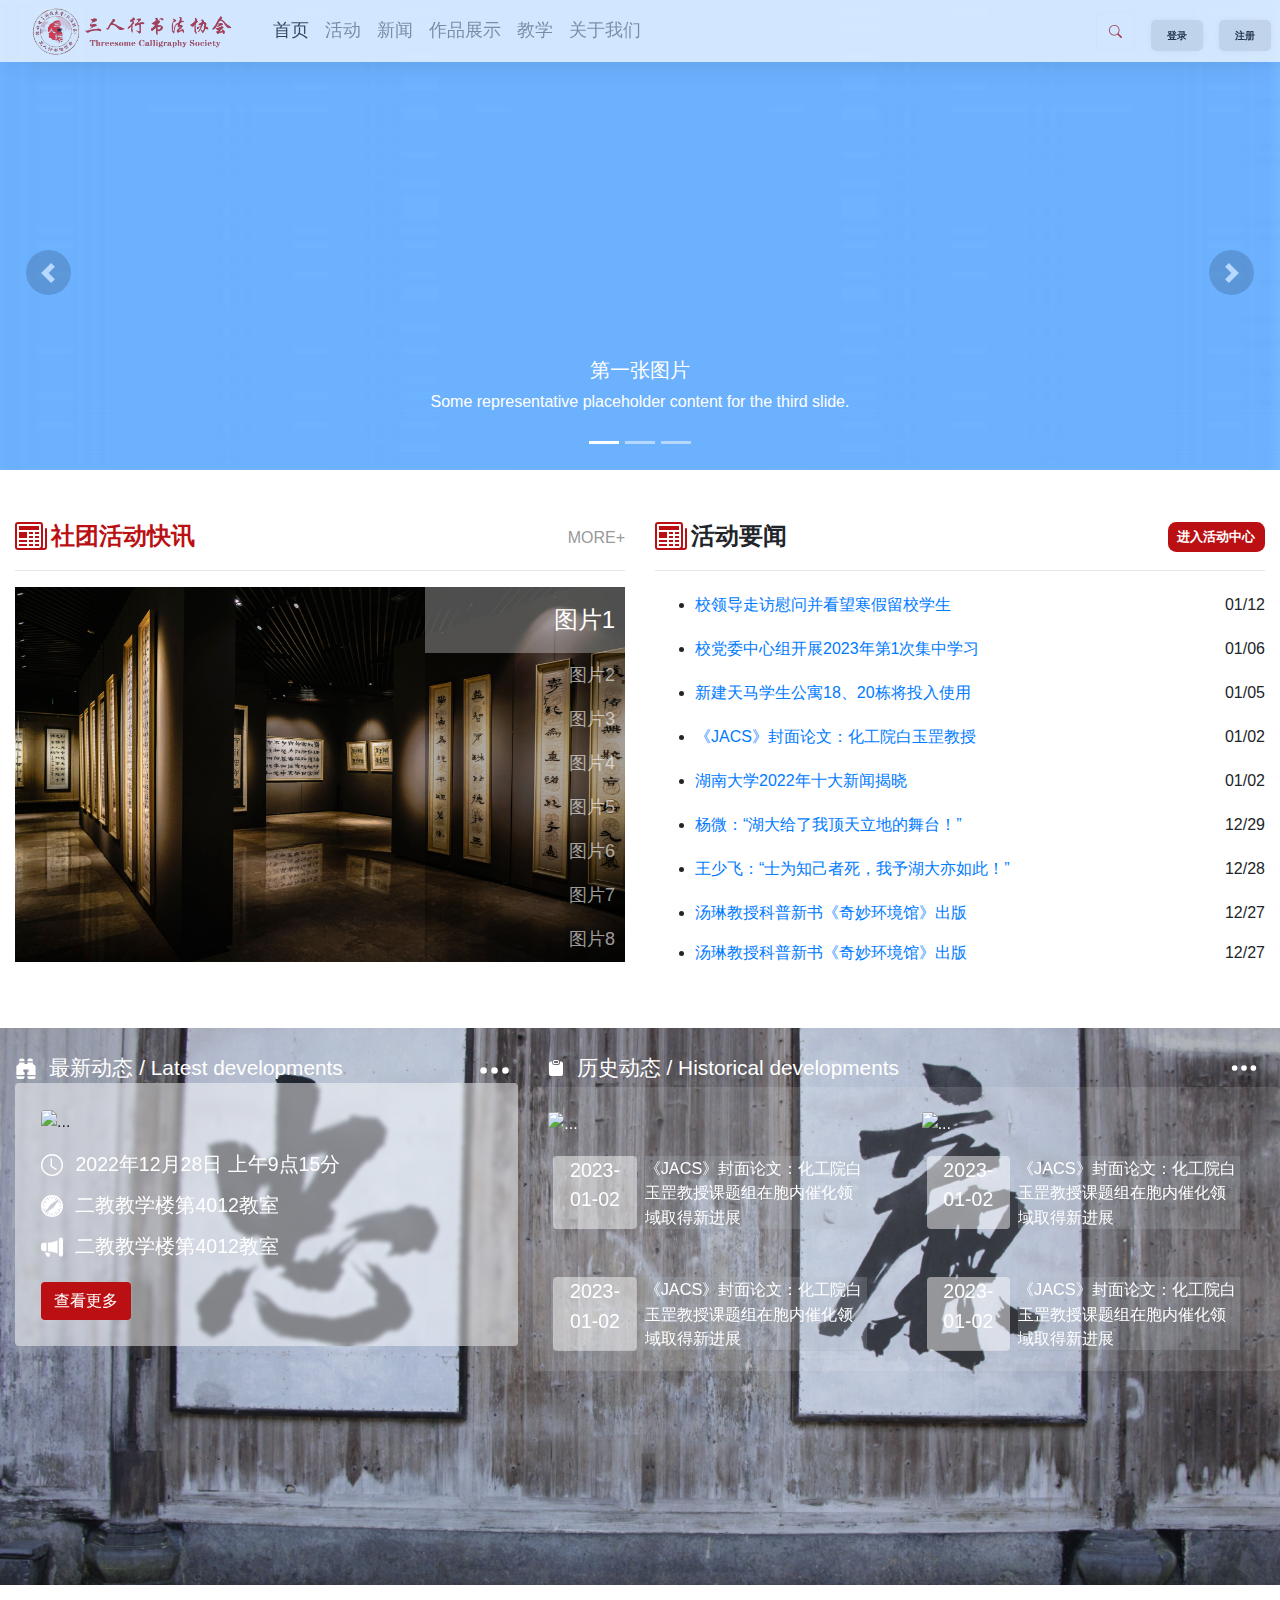
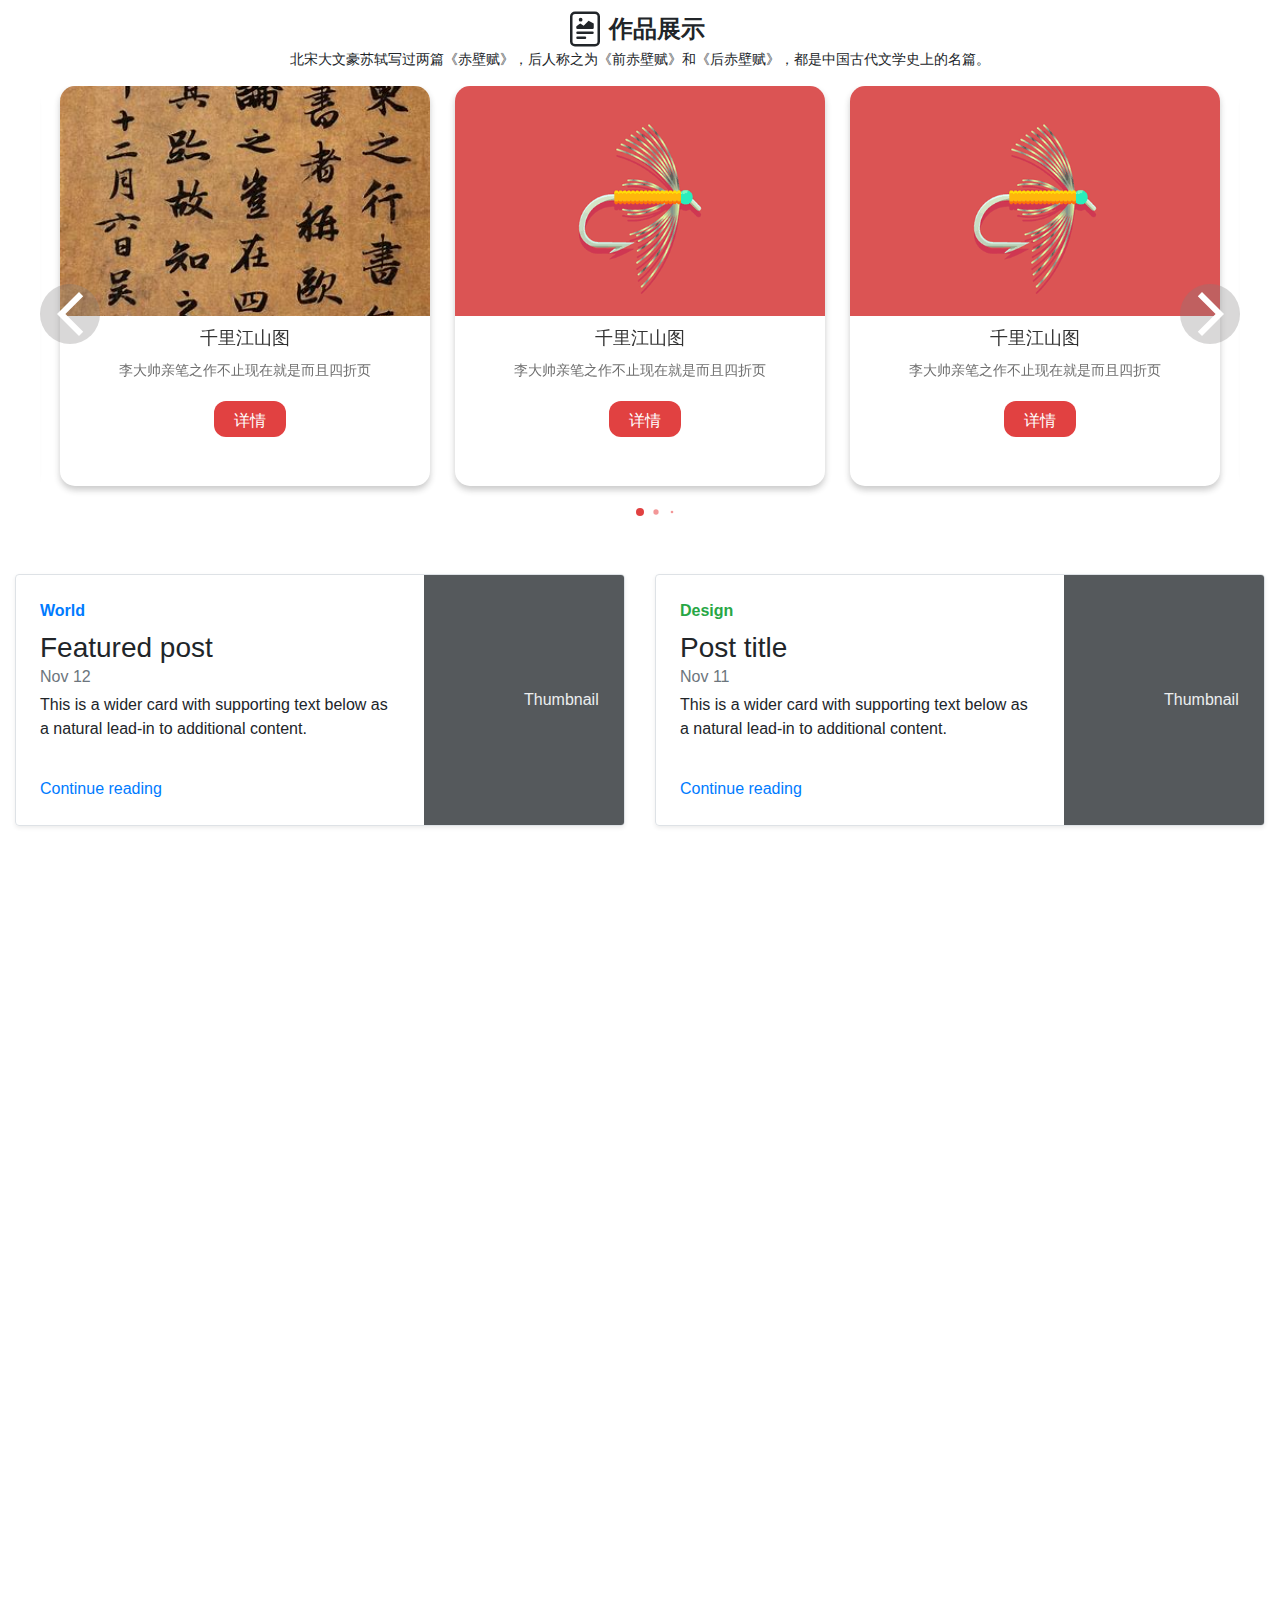
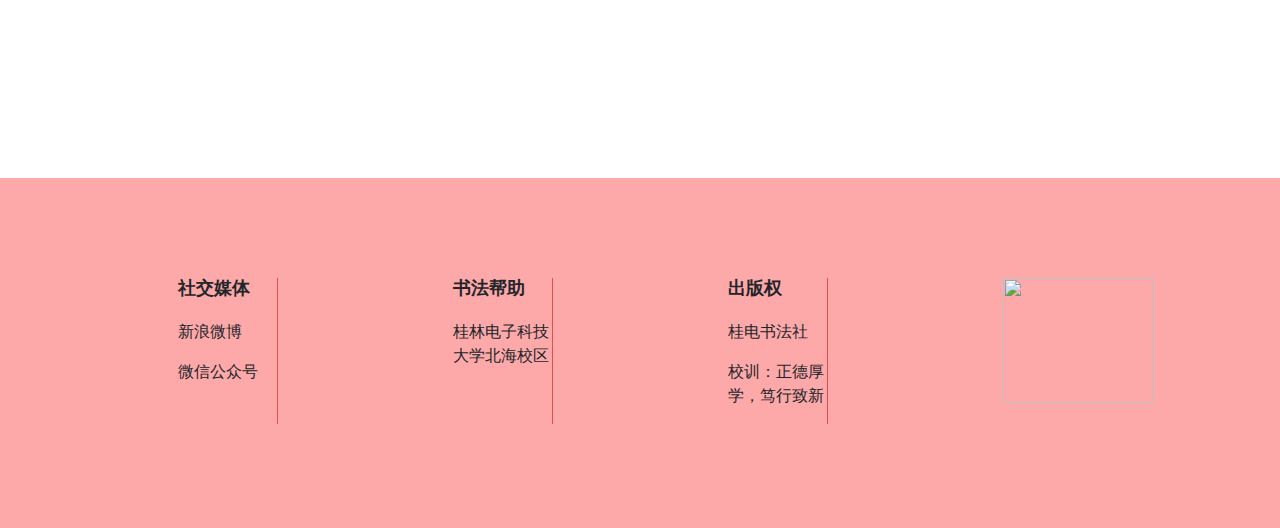
==== commit 685017ba: "11" ====
--- a/index.html
+++ b/index.html
@@ -15,7 +15,6 @@
     <script src="js/popper.min.js"></script>
     <script src="js/bootstrap.bundle.min.js"></script>
     <script src="js/bootstrap.js"></script>
-    <script src="js/popper.min.js"></script>
 
     <script type="text/javascript" src="js/jquery.min.js"></script>
     <script type="text/javascript" src="js/template-web.js"></script>
@@ -772,7 +771,7 @@
                     </li>
 
                     <li class="nav-item">
-                        <a class="nav-link" id="" href="about.html">加入我们</a>
+                        <a class="nav-link" id="" href="about.html">关于我们</a>
                     </li>
                 </ul>
                 <ul class="navbar-nav flex-row ml-md-auto d-md-flex">
@@ -790,10 +789,8 @@
                         <!-- <button class="btn btn-light my-2 my-sm-0" type="submit"></button> -->
                     </li>
                 </ul>
-                <button class="nav-link login d-lg-inline-block mb-3 mb-md-0 ml-lg-3 mt-2" href=""><a
-                        href="login.html">登录</a> </button>
-                <button class="nav-link resd d-lg-inline-block mb-3 mb-md-0 ml-lg-3 mt-2" href=""><a
-                        href="register.html">注册</a></button>
+                <button class="nav-link login d-lg-inline-block mb-3 mb-md-0 ml-lg-3 mt-2" href="#">登录</button>
+                <button class="nav-link resd d-lg-inline-block mb-3 mb-md-0 ml-lg-3 mt-2" href="#">注册</button>
 
             </div>
         </nav>
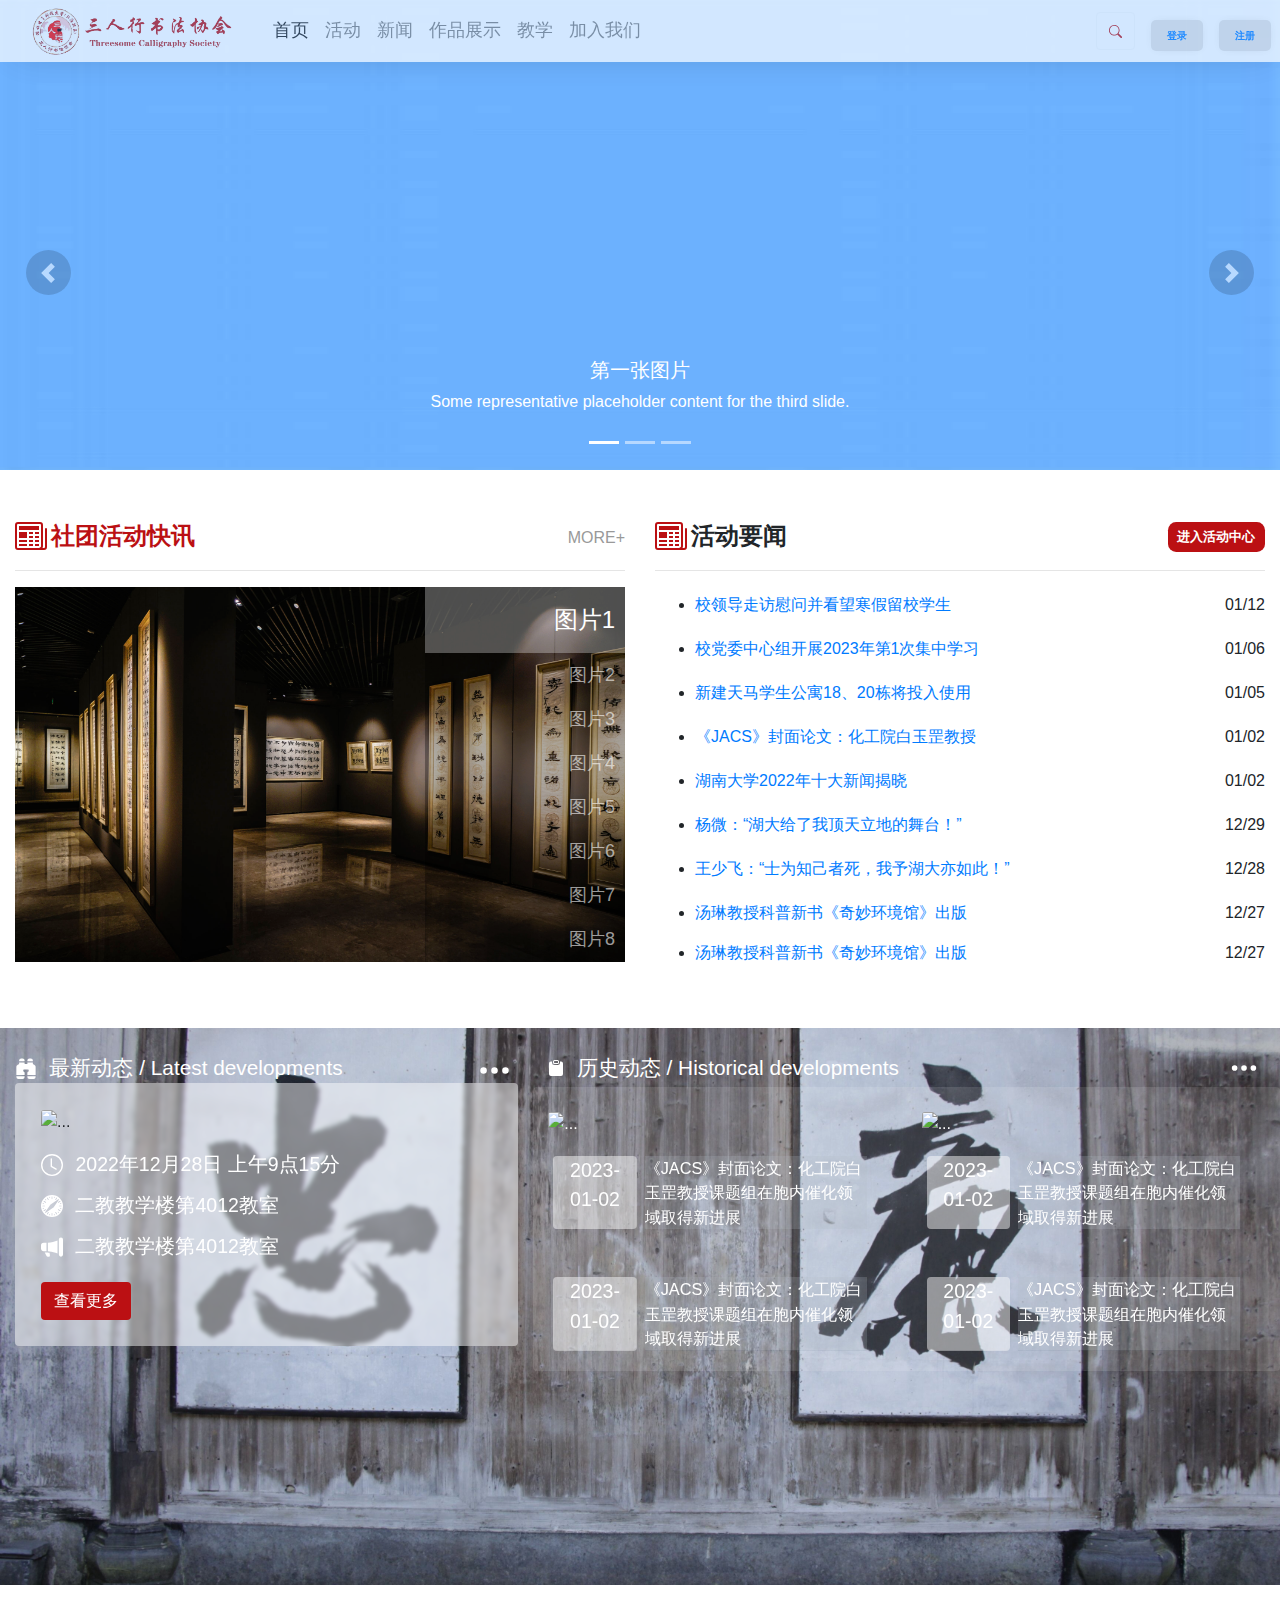
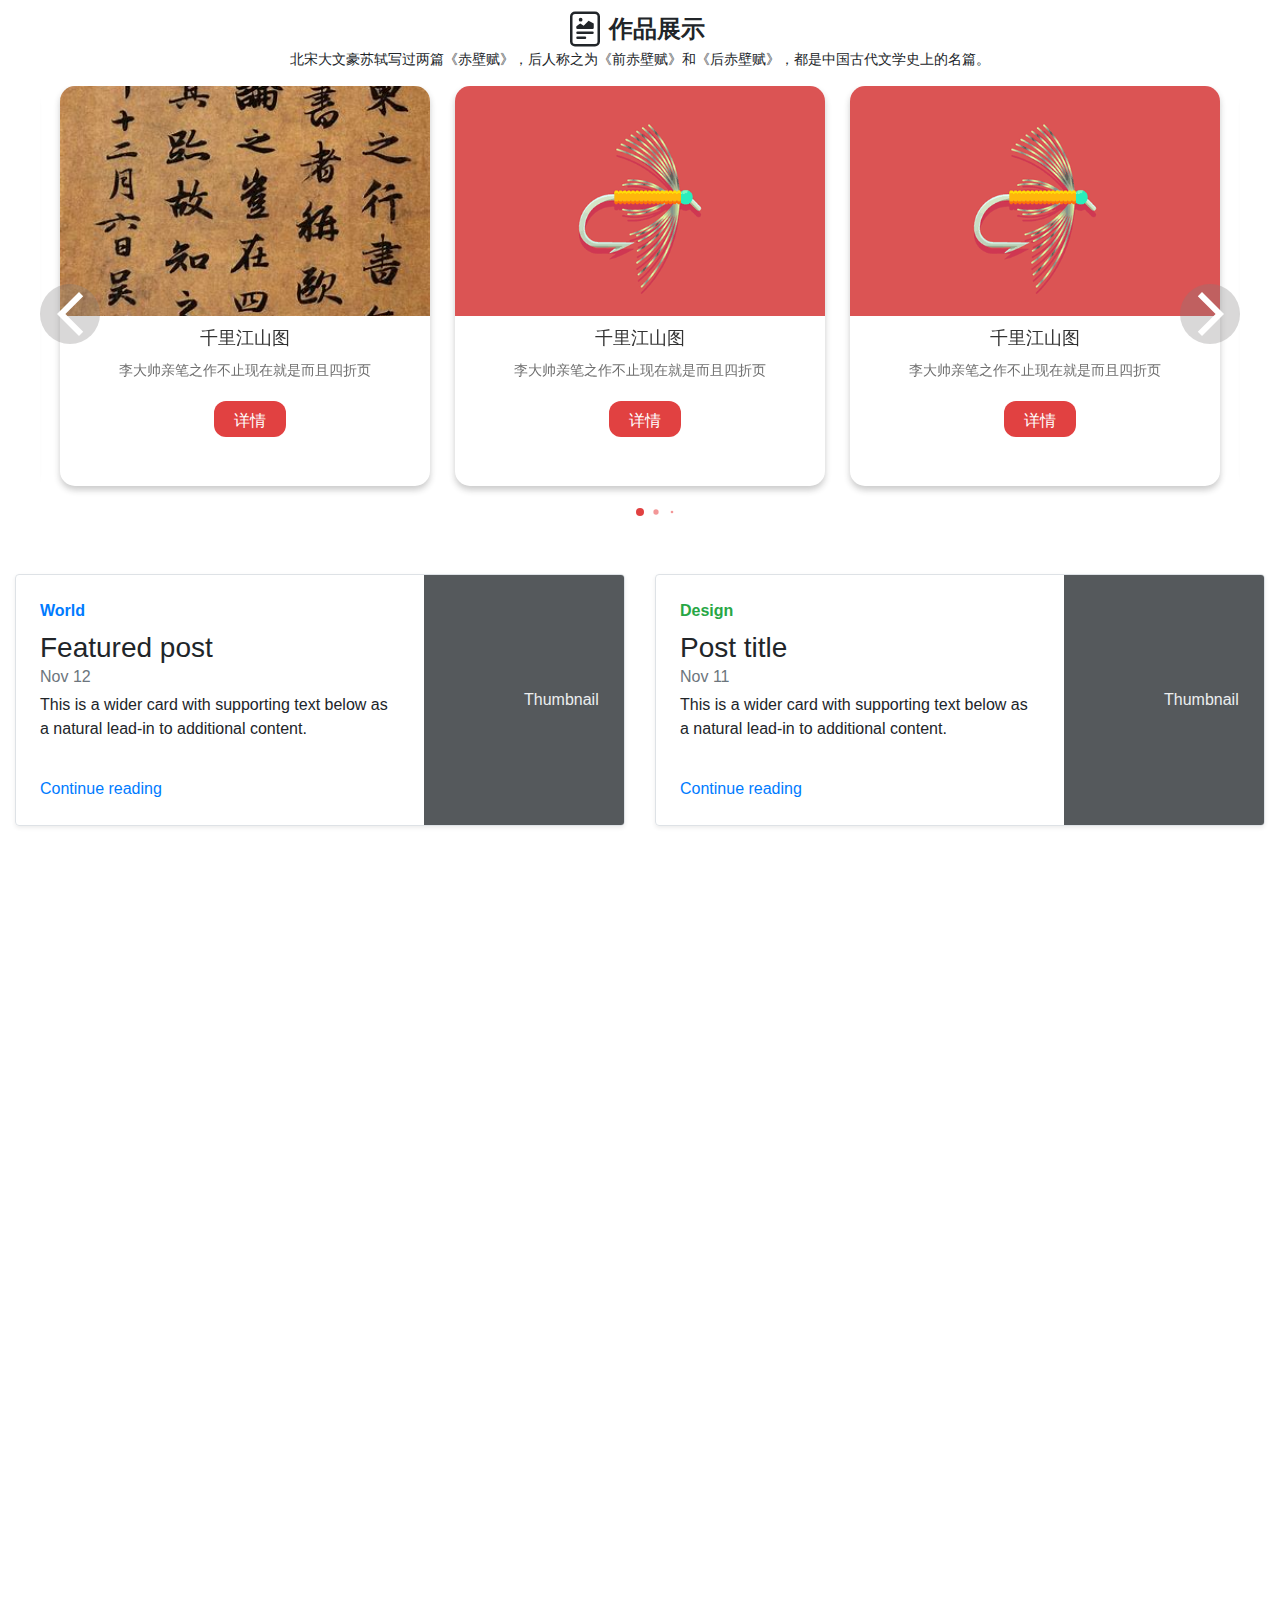
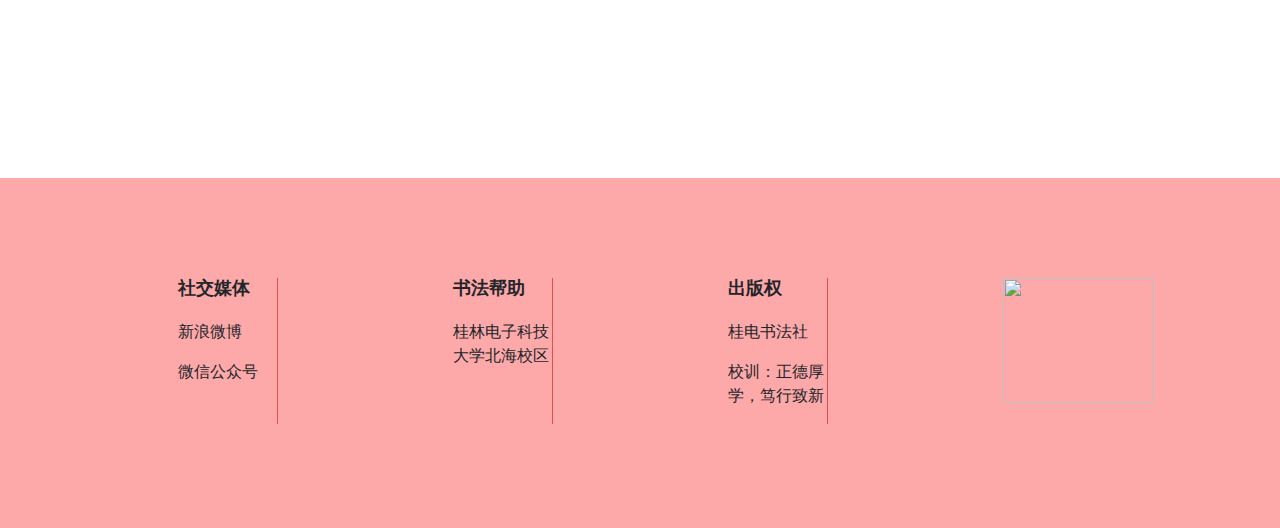
==== commit 3e496650: "Merge branch 'master' of https://gitee.com/yu-beihu/calligraphy_association" ====
--- a/index.html
+++ b/index.html
@@ -771,7 +771,7 @@
                     </li>
 
                     <li class="nav-item">
-                        <a class="nav-link" id="" href="about.html">关于我们</a>
+                        <a class="nav-link" id="" href="about.html">加入我们</a>
                     </li>
                 </ul>
                 <ul class="navbar-nav flex-row ml-md-auto d-md-flex">
@@ -789,8 +789,10 @@
                         <!-- <button class="btn btn-light my-2 my-sm-0" type="submit"></button> -->
                     </li>
                 </ul>
-                <button class="nav-link login d-lg-inline-block mb-3 mb-md-0 ml-lg-3 mt-2" href="#">登录</button>
-                <button class="nav-link resd d-lg-inline-block mb-3 mb-md-0 ml-lg-3 mt-2" href="#">注册</button>
+                <button class="nav-link login d-lg-inline-block mb-3 mb-md-0 ml-lg-3 mt-2" href=""><a
+                        href="login.html">登录</a> </button>
+                <button class="nav-link resd d-lg-inline-block mb-3 mb-md-0 ml-lg-3 mt-2" href=""><a
+                        href="register.html">注册</a></button>
 
             </div>
         </nav>
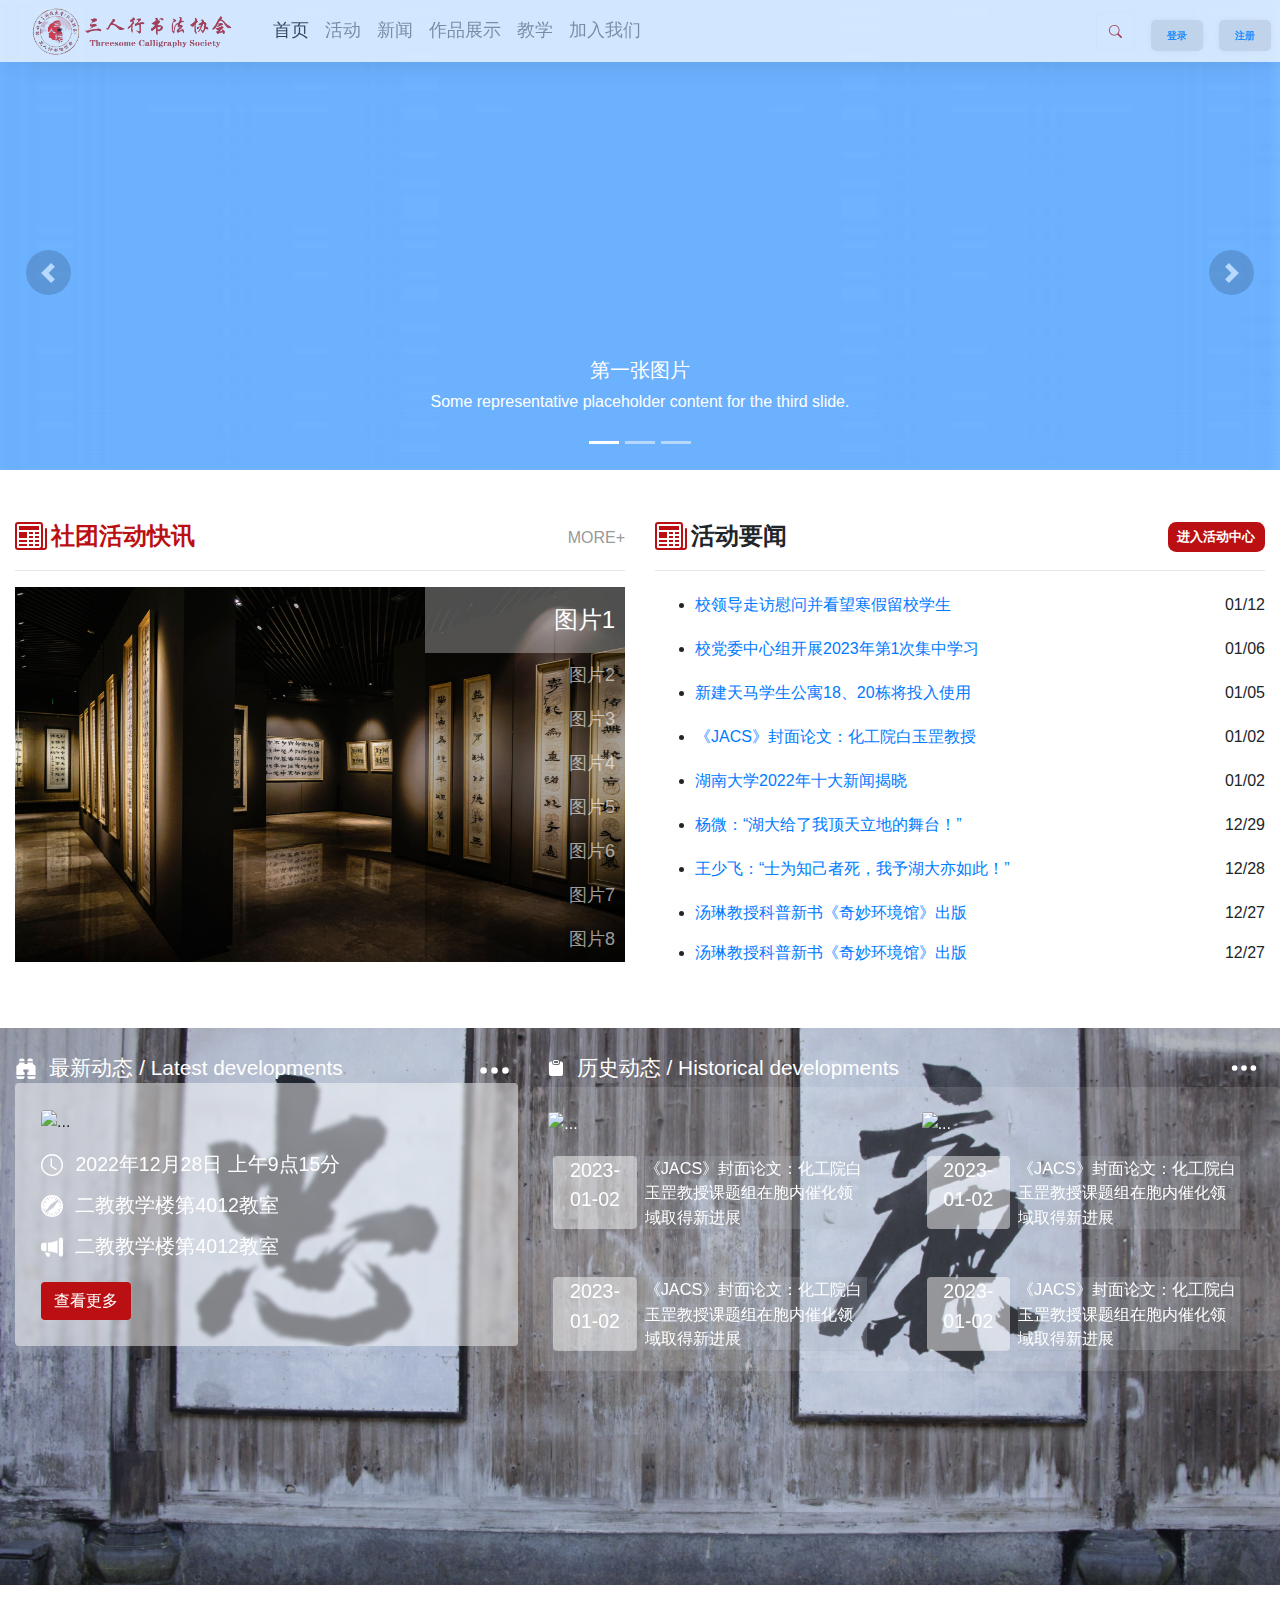
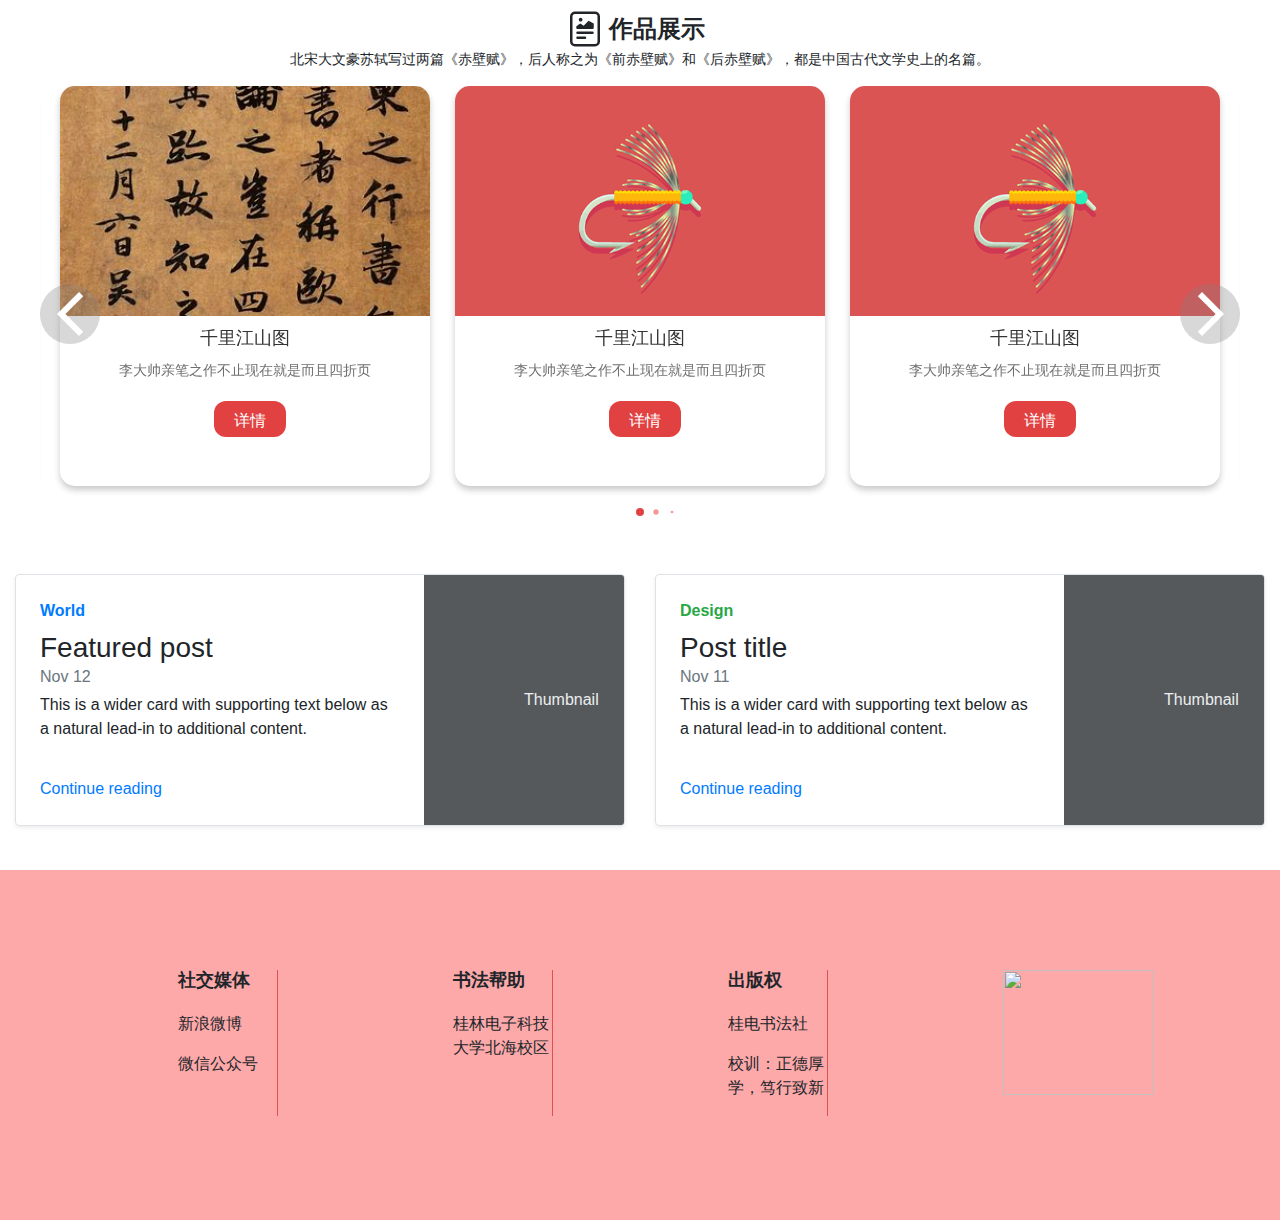
==== commit 27ed60c4: "Update index.html" ====
--- a/index.html
+++ b/index.html
@@ -15,6 +15,7 @@
     <script src="js/popper.min.js"></script>
     <script src="js/bootstrap.bundle.min.js"></script>
     <script src="js/bootstrap.js"></script>
+    <script src="js/popper.min.js"></script>
 
     <script type="text/javascript" src="js/jquery.min.js"></script>
     <script type="text/javascript" src="js/template-web.js"></script>
@@ -679,37 +680,41 @@
             background-color: rgb(225, 65, 65);
         }
 
- /*尾部开始*/
- .footer{
-    width: 100%;
-    height: 350px;
-    background: #fda9a9;
-    margin-top: 20px;
- } 
-
- .footer-in{
-    width: 1200px;
-    margin: 0 auto;   
-    display: flex;
-    padding: 100px 50px;
-    justify-content: space-around;
- }
-.footer-item{
-    width: 100px;
-   border-right: 1px solid  rgb(221, 81, 81);
-}
-.footer-item:last-child{
-    border-right: none;
-}
-footer-item:last-child(2){
-    border-right: none;
-}
-
-.footer-item h3{
-   font-size: 18px;
-   font-weight: bold;
-   margin-bottom: 20px;
-}
+        /*尾部开始*/
+        .footer {
+            width: 100%;
+            height: 350px;
+            background: #fda9a9;
+            margin-top: 20px;
+        }
+
+        .footer-in {
+            width: 1200px;
+            margin: 0 auto;
+            display: flex;
+            padding: 100px 50px;
+            justify-content: space-around;
+        }
+
+        .footer-item {
+            width: 100px;
+            border-right: 1px solid rgb(221, 81, 81);
+        }
+
+        .footer-item:last-child {
+            border-right: none;
+        }
+
+        footer-item:last-child(2) {
+            border-right: none;
+        }
+
+        .footer-item h3 {
+            font-size: 18px;
+            font-weight: bold;
+            margin-bottom: 20px;
+        }
+
         /*作品展示结束*/
 
         /* 活动中心开始 */
@@ -728,7 +733,7 @@
 </head>
 
 <body>
-   
+
 
 
     <div class="first">
@@ -1336,29 +1341,30 @@
     </div>
 
     <!-- 社团介绍结束 -->
-    <div style="height: 900px;"></div>
-
-     <!--底部栏-->
-     <div class="footer">
+
+
+    <!--底部栏-->
+    <div class="footer">
         <div class="footer-in">
-          <div class="footer-item">
-        <h3>社交媒体</h3>
-        <p>新浪微博</p>
-        <p>微信公众号</p>
-           </div>
-           <div class="footer-item">
-            <h3>书法帮助</h3>
-            <p>桂林电子科技大学北海校区</p>
-           
-               </div>
-               <div class="footer-item">
+            <div class="footer-item">
+                <h3>社交媒体</h3>
+                <p>新浪微博</p>
+                <p>微信公众号</p>
+            </div>
+            <div class="footer-item">
+                <h3>书法帮助</h3>
+                <p>桂林电子科技大学北海校区</p>
+
+            </div>
+            <div class="footer-item">
                 <h3>出版权</h3>
                 <p>桂电书法社</p>
                 <p>校训：正德厚学，笃行致新</p>
-                   </div>
-    <div class="footer-item">
-        <img src="https://bkimg.cdn.bcebos.com/pic/b64543a98226cffca01cb258b3014a90f603ea22?x-bce-process=image/resize,m_lfit,w_536,limit_1" alt="" height="125px" width="150px">
-    </div>
+            </div>
+            <div class="footer-item">
+                <img src="https://bkimg.cdn.bcebos.com/pic/b64543a98226cffca01cb258b3014a90f603ea22?x-bce-process=image/resize,m_lfit,w_536,limit_1"
+                    alt="" height="125px" width="150px">
+            </div>
         </div>
     </div>
 
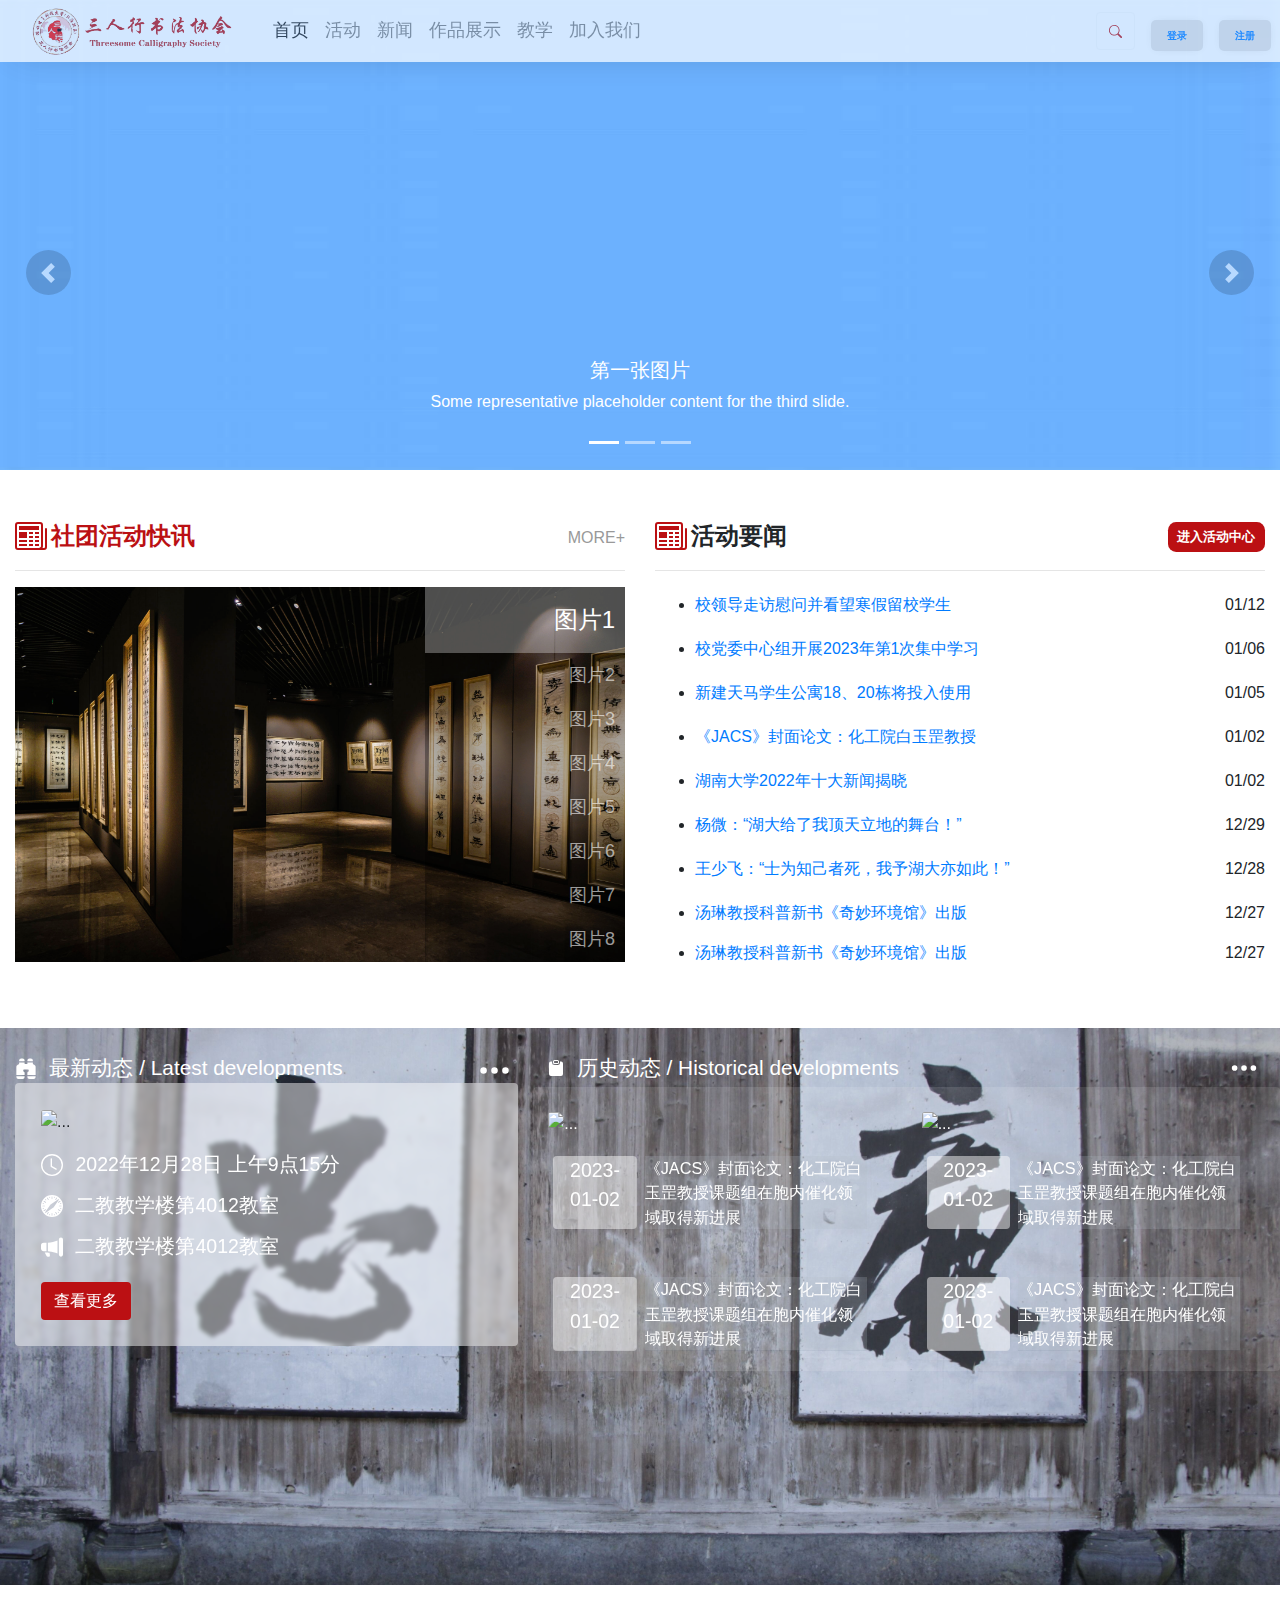
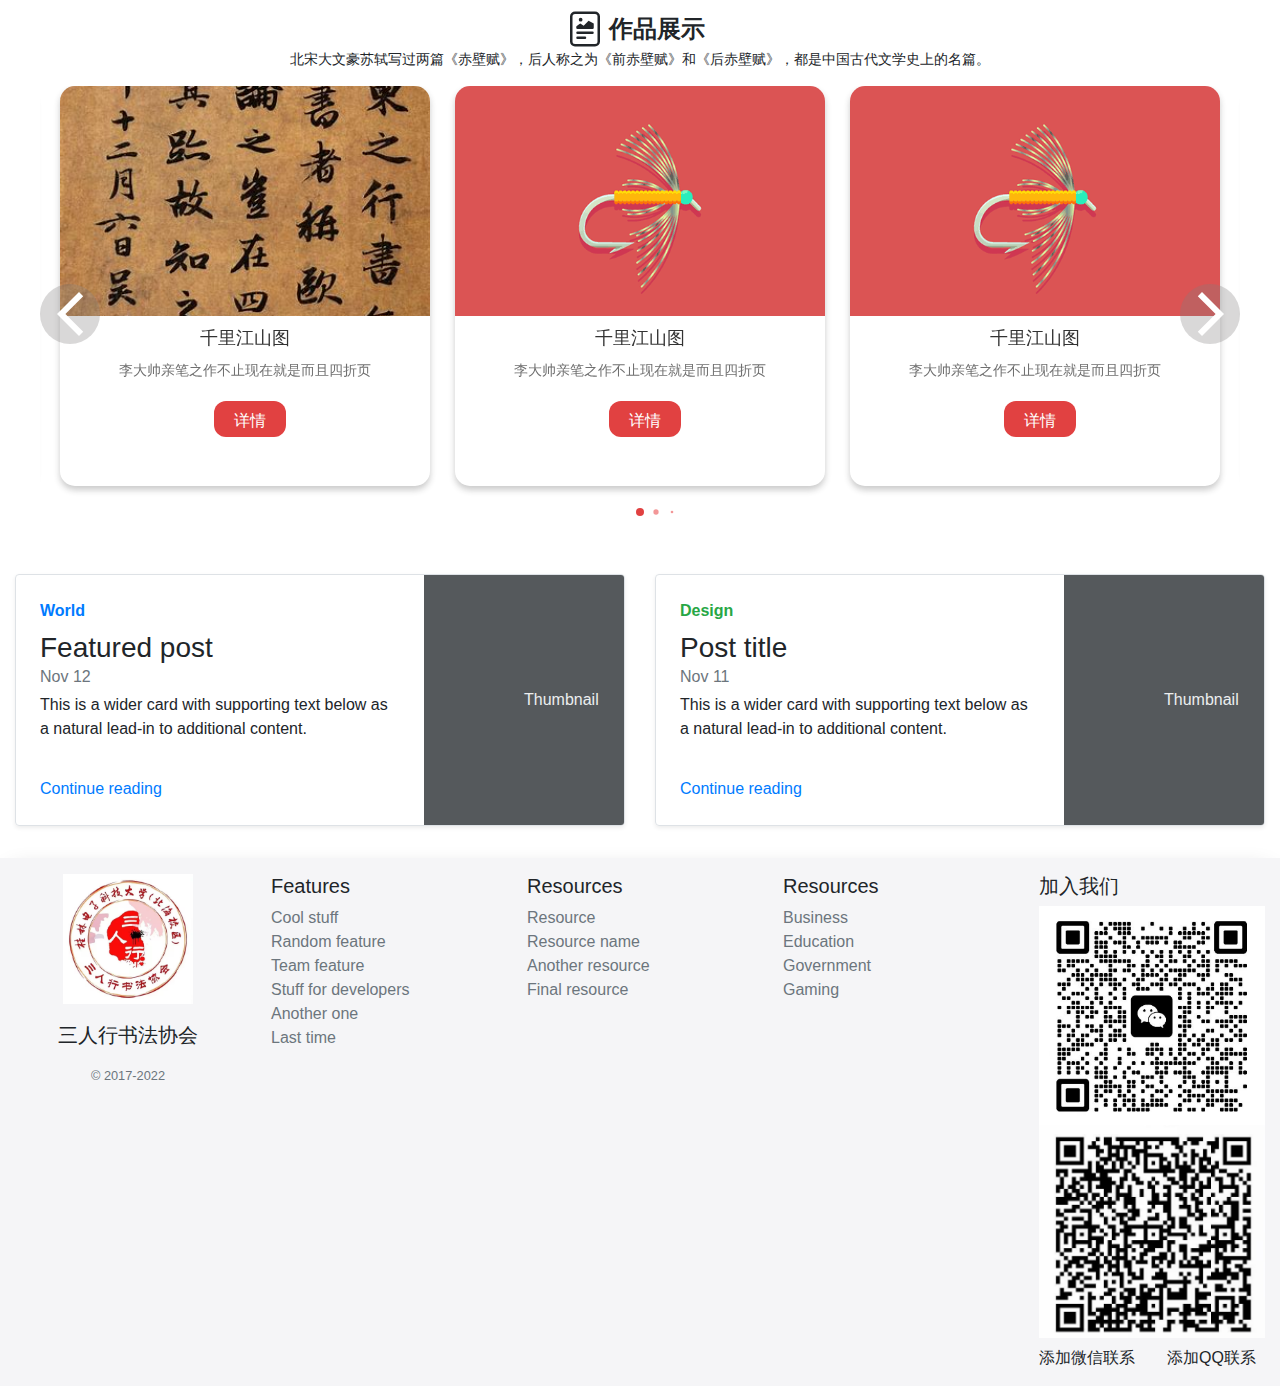
==== commit 9dbb5c81: "xiaoai" ====
--- a/index.html
+++ b/index.html
@@ -15,7 +15,6 @@
     <script src="js/popper.min.js"></script>
     <script src="js/bootstrap.bundle.min.js"></script>
     <script src="js/bootstrap.js"></script>
-    <script src="js/popper.min.js"></script>
 
     <script type="text/javascript" src="js/jquery.min.js"></script>
     <script type="text/javascript" src="js/template-web.js"></script>
@@ -55,7 +54,7 @@
 
         .navbar-header {
             padding-left: 200px;
-            height: 45px;
+            height: 65px;
         }
 
         .nav-item {
@@ -738,7 +737,7 @@
 
     <div class="first">
         <!-- 导航栏 -->
-        <nav class="navbar navbar-expand-lg fixed-top my-navbar navbar-light " role="navigation">
+        <nav class="navbar navbar-expand-lg fixed-top my-navbar  navbar-light " role="navigation">
             <!-- logo -->
 
             <a class="navbar-brand" href="#" style="margin-left: 240px;">
@@ -763,10 +762,10 @@
                         <a class="nav-link active" href="index.html">首页</a>
                     </li>
                     <li class="nav-item">
-                        <a class="nav-link" href="">活动</a>
+                        <a class="nav-link" href="activity.html">活动</a>
                     </li>
                     <li class="nav-item">
-                        <a class="nav-link" href="">新闻</a>
+                        <a class="nav-link" href="news.html">新闻</a>
                     </li>
                     <li class="nav-item">
                         <a class="nav-link" href="calligraphy_works.html">作品展示</a>
@@ -857,31 +856,7 @@
             <span class="sr-only">Next</span>
         </button>
     </div>
-    <!--轮播图结束-->
-
-    <!-- 活动要闻开始 -->
-    <!-- <div class="container-fluid">
-        <div class="row mt-4">
-            <div class="col">
-                <svg xmlns="http://www.w3.org/2000/svg" width="32" height="32" fill="currentColor"
-                    style="color: #BB1013;" class=" bi bi-newspaper" viewBox="0 0 16 16">
-                    <path
-                        d="M0 2.5A1.5 1.5 0 0 1 1.5 1h11A1.5 1.5 0 0 1 14 2.5v10.528c0 .3-.05.654-.238.972h.738a.5.5 0 0 0 .5-.5v-9a.5.5 0 0 1 1 0v9a1.5 1.5 0 0 1-1.5 1.5H1.497A1.497 1.497 0 0 1 0 13.5v-11zM12 14c.37 0 .654-.211.853-.441.092-.106.147-.279.147-.531V2.5a.5.5 0 0 0-.5-.5h-11a.5.5 0 0 0-.5.5v11c0 .278.223.5.497.5H12z" />
-                    <path
-                        d="M2 3h10v2H2V3zm0 3h4v3H2V6zm0 4h4v1H2v-1zm0 2h4v1H2v-1zm5-6h2v1H7V6zm3 0h2v1h-2V6zM7 8h2v1H7V8zm3 0h2v1h-2V8zm-3 2h2v1H7v-1zm3 0h2v1h-2v-1zm-3 2h2v1H7v-1zm3 0h2v1h-2v-1z" />
-                </svg>
-                <span class="align-middle"
-                    style="font-size: 24px;font-weight:bolder;font-family: YuWeisform; ">活动要闻</span>
-
-            </div>
-            <div class="col">
-                <div class="float-right mr-3">
-                    <button class="moreActivity "> 进入活动中心
-                    </button>
-                </div>
-            </div>
-        </div>
-    </div> -->
+
 
     <!-- 活动内容开始 -->
     <div class="container-fluid mt-5">
@@ -1344,29 +1319,66 @@
 
 
     <!--底部栏-->
-    <div class="footer">
-        <div class="footer-in">
-            <div class="footer-item">
-                <h3>社交媒体</h3>
-                <p>新浪微博</p>
-                <p>微信公众号</p>
-            </div>
-            <div class="footer-item">
-                <h3>书法帮助</h3>
-                <p>桂林电子科技大学北海校区</p>
-
-            </div>
-            <div class="footer-item">
-                <h3>出版权</h3>
-                <p>桂电书法社</p>
-                <p>校训：正德厚学，笃行致新</p>
-            </div>
-            <div class="footer-item">
-                <img src="https://bkimg.cdn.bcebos.com/pic/b64543a98226cffca01cb258b3014a90f603ea22?x-bce-process=image/resize,m_lfit,w_536,limit_1"
-                    alt="" height="125px" width="150px">
+    <footer class="container-fluid py-3" style="background-color: #F5F5F7;-webkit-box-shadow: 0px 2px 23px -13px rgba(0,0,0,.3);
+    box-shadow: 0px 2px 23px -13px rgba(0,0,0,.3);
+    ">
+        <div class="row " style="">
+            <div class="col-12 col-md ">
+                <div style="display: flex; justify-content: center;">
+                    <img src="img/logo3.jpg" class="" alt="" width="130" height="130">
+                </div>
+
+                <!-- <p  style=""></p> -->
+                <p class="text-center mt-3" style="font-family: 'STXingkai'; font-size: 20px; ">三人行书法协会
+                </p>
+                <!-- <p style="font-family: 'STLiti'; font-size: 18px;">三人行书法协会欢迎您</p> -->
+                <!-- <p style="font-family: 'STXingkai'; font-size: 36px; text-shadow: 1px 1px #888;">这是中国书法风格的文本。</p> -->
+                <small class="d-block text-muted text-center">&copy; 2017-2022</small>
+            </div>
+            <div class="col-6 col-md">
+                <h5>Features</h5>
+                <ul class="list-unstyled text-small">
+                    <li><a class="text-muted" href="#">Cool stuff</a></li>
+                    <li><a class="text-muted" href="#">Random feature</a></li>
+                    <li><a class="text-muted" href="#">Team feature</a></li>
+                    <li><a class="text-muted" href="#">Stuff for developers</a></li>
+                    <li><a class="text-muted" href="#">Another one</a></li>
+                    <li><a class="text-muted" href="#">Last time</a></li>
+                </ul>
+            </div>
+            <div class="col-6 col-md">
+                <h5>Resources</h5>
+                <ul class="list-unstyled text-small">
+                    <li><a class="text-muted" href="#">Resource</a></li>
+                    <li><a class="text-muted" href="#">Resource name</a></li>
+                    <li><a class="text-muted" href="#">Another resource</a></li>
+                    <li><a class="text-muted" href="#">Final resource</a></li>
+                </ul>
+            </div>
+            <div class="col-6 col-md">
+                <h5>Resources</h5>
+                <ul class="list-unstyled text-small">
+                    <li><a class="text-muted" href="#">Business</a></li>
+                    <li><a class="text-muted" href="#">Education</a></li>
+                    <li><a class="text-muted" href="#">Government</a></li>
+                    <li><a class="text-muted" href="#">Gaming</a></li>
+                </ul>
+            </div>
+            <div class="col-6 col-md">
+                <h5>加入我们</h5>
+                <div class="row mt-2">
+                    <img src="img/xuanchuan.png" alt="" class="col">
+                    <img src="img/xuanchuan2.png" alt="" class="col">
+                </div>
+                <div class="row mt-2">
+                    <div class="col">添加微信联系</div>
+                    <div class="col">添加QQ联系</div>
+                </div>
             </div>
         </div>
-    </div>
+    </footer>
+
+
 
 </body>
 <!--Swiper JS-->
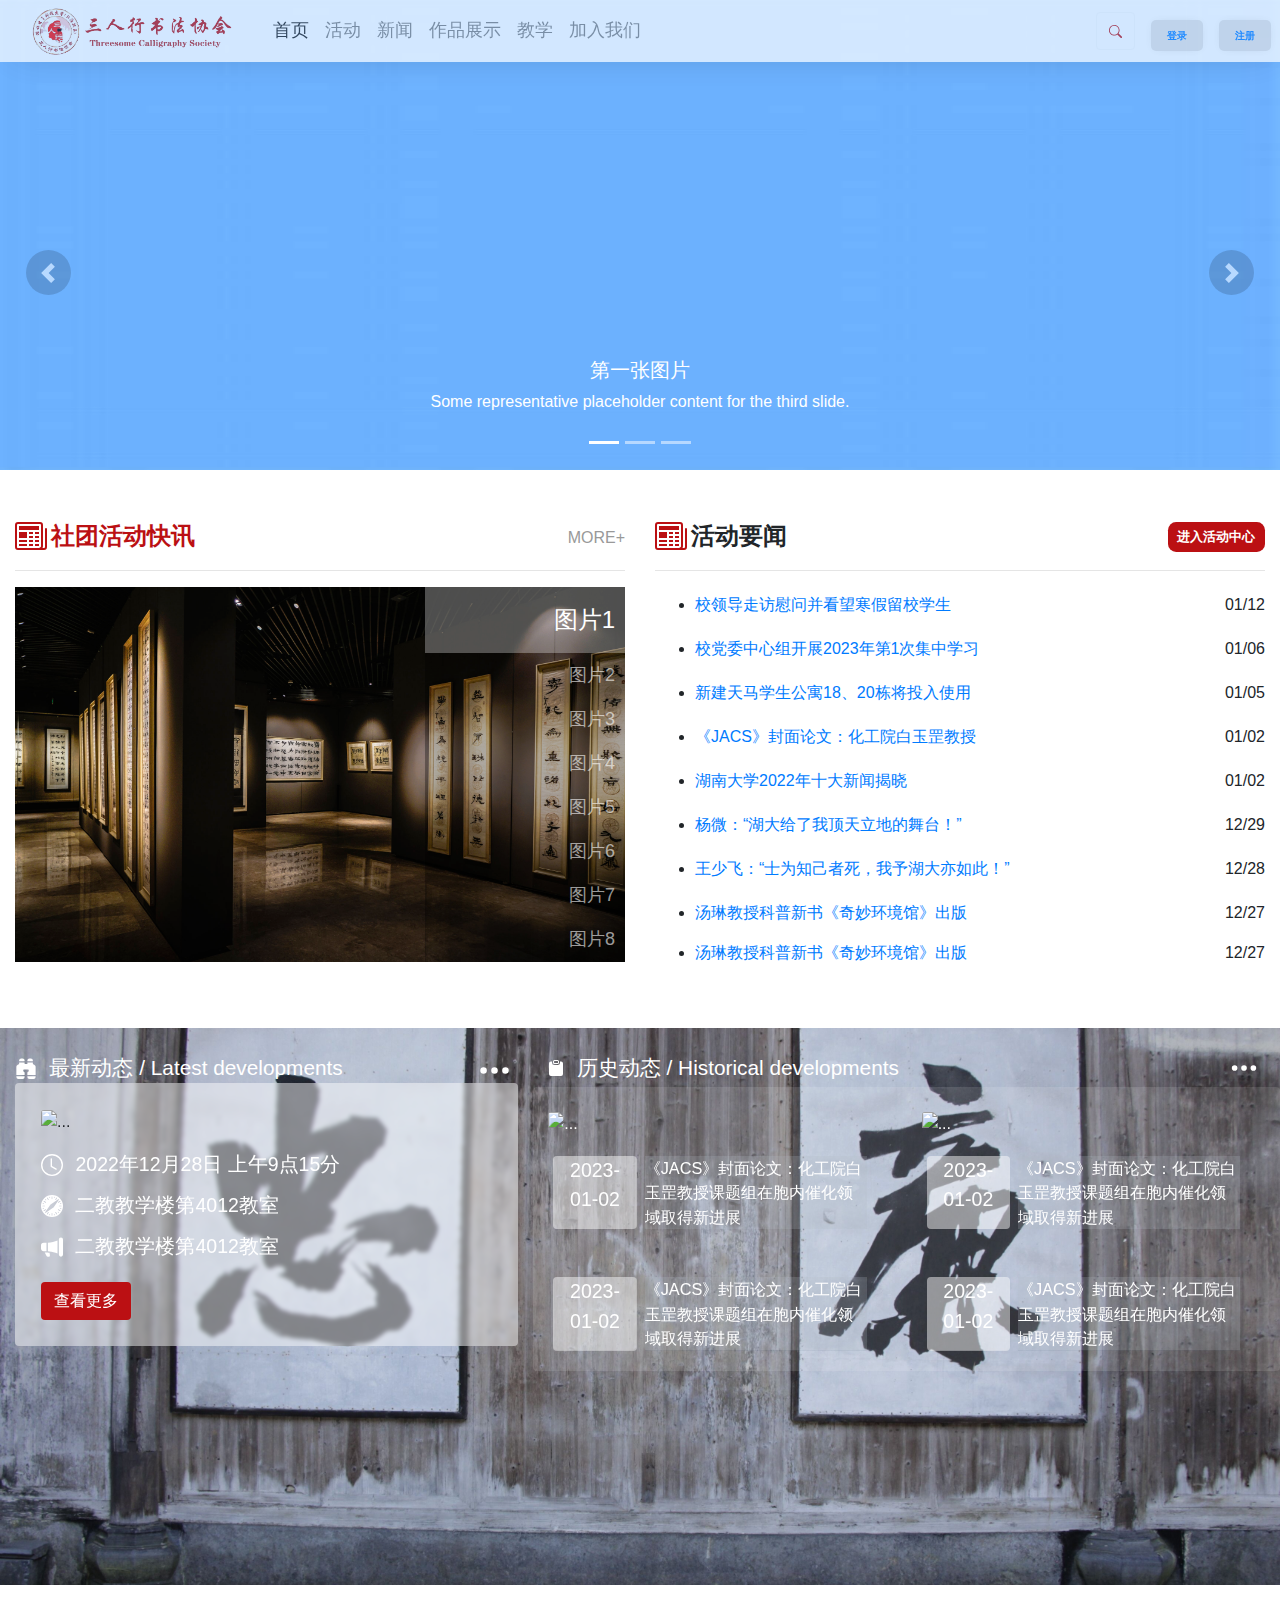
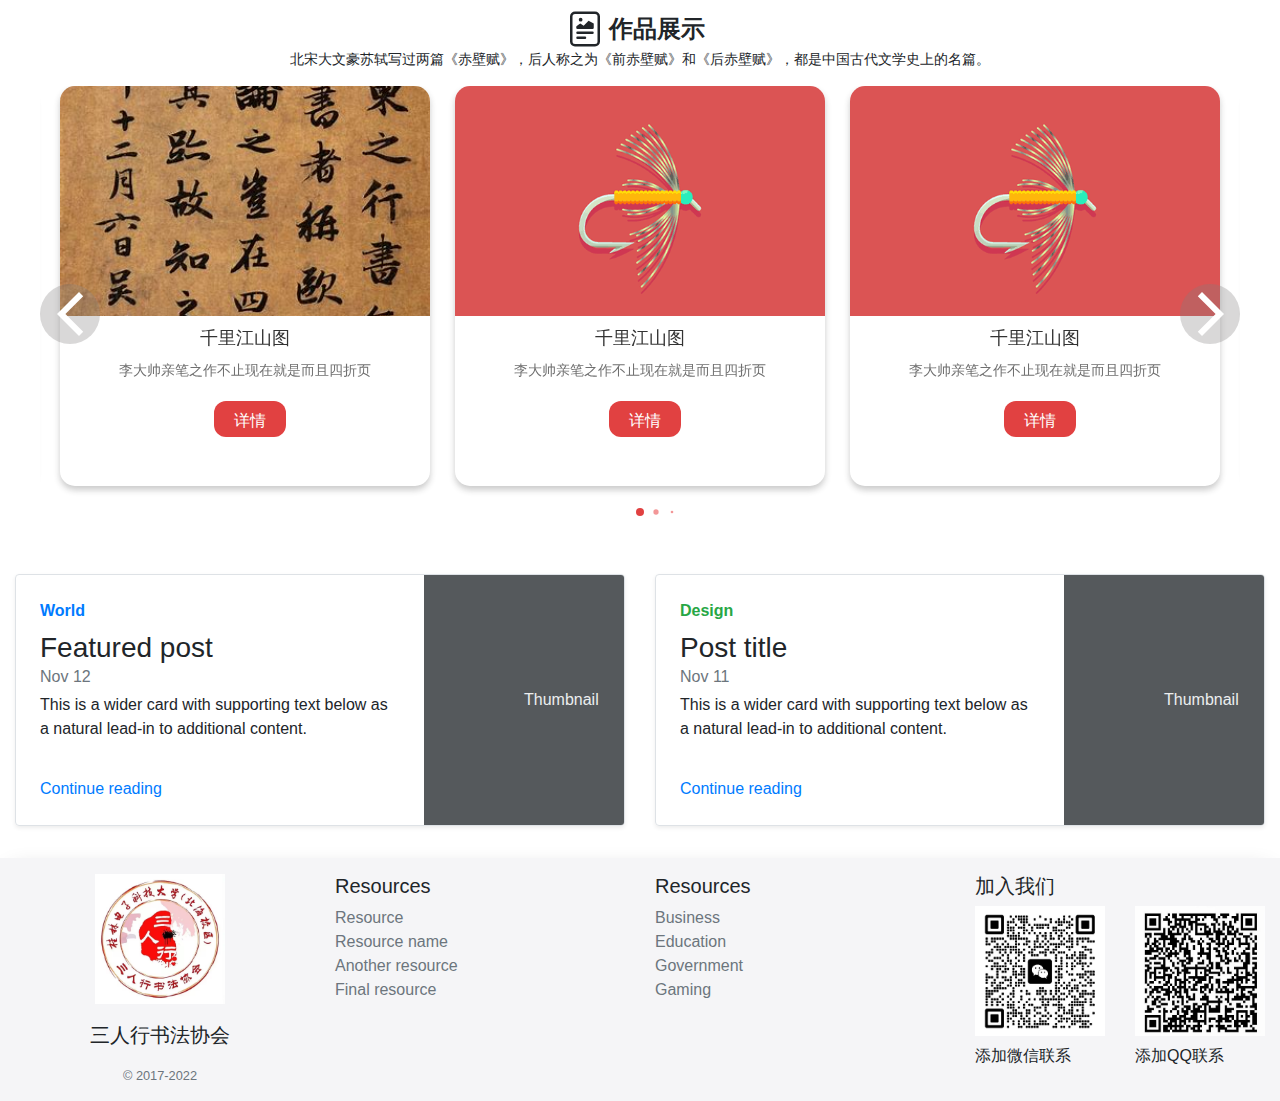
==== commit 6d0e4e0f: "Update index.html" ====
--- a/index.html
+++ b/index.html
@@ -762,10 +762,10 @@
                         <a class="nav-link active" href="index.html">首页</a>
                     </li>
                     <li class="nav-item">
-                        <a class="nav-link" href="activity.html">活动</a>
+                        <a class="nav-link" href="">活动</a>
                     </li>
                     <li class="nav-item">
-                        <a class="nav-link" href="news.html">新闻</a>
+                        <a class="nav-link" href="">新闻</a>
                     </li>
                     <li class="nav-item">
                         <a class="nav-link" href="calligraphy_works.html">作品展示</a>
@@ -1323,7 +1323,7 @@
     box-shadow: 0px 2px 23px -13px rgba(0,0,0,.3);
     ">
         <div class="row " style="">
-            <div class="col-12 col-md ">
+            <div class="col-6 col-md ">
                 <div style="display: flex; justify-content: center;">
                     <img src="img/logo3.jpg" class="" alt="" width="130" height="130">
                 </div>
@@ -1335,17 +1335,7 @@
                 <!-- <p style="font-family: 'STXingkai'; font-size: 36px; text-shadow: 1px 1px #888;">这是中国书法风格的文本。</p> -->
                 <small class="d-block text-muted text-center">&copy; 2017-2022</small>
             </div>
-            <div class="col-6 col-md">
-                <h5>Features</h5>
-                <ul class="list-unstyled text-small">
-                    <li><a class="text-muted" href="#">Cool stuff</a></li>
-                    <li><a class="text-muted" href="#">Random feature</a></li>
-                    <li><a class="text-muted" href="#">Team feature</a></li>
-                    <li><a class="text-muted" href="#">Stuff for developers</a></li>
-                    <li><a class="text-muted" href="#">Another one</a></li>
-                    <li><a class="text-muted" href="#">Last time</a></li>
-                </ul>
-            </div>
+
             <div class="col-6 col-md">
                 <h5>Resources</h5>
                 <ul class="list-unstyled text-small">
@@ -1367,8 +1357,8 @@
             <div class="col-6 col-md">
                 <h5>加入我们</h5>
                 <div class="row mt-2">
-                    <img src="img/xuanchuan.png" alt="" class="col">
-                    <img src="img/xuanchuan2.png" alt="" class="col">
+                    <img src="img/xuanchuan.png" alt="" class="col-6 " width="80" height="130">
+                    <img src="img/xuanchuan2.png" alt="" class="col-6" width="80" height="130">
                 </div>
                 <div class="row mt-2">
                     <div class="col">添加微信联系</div>
